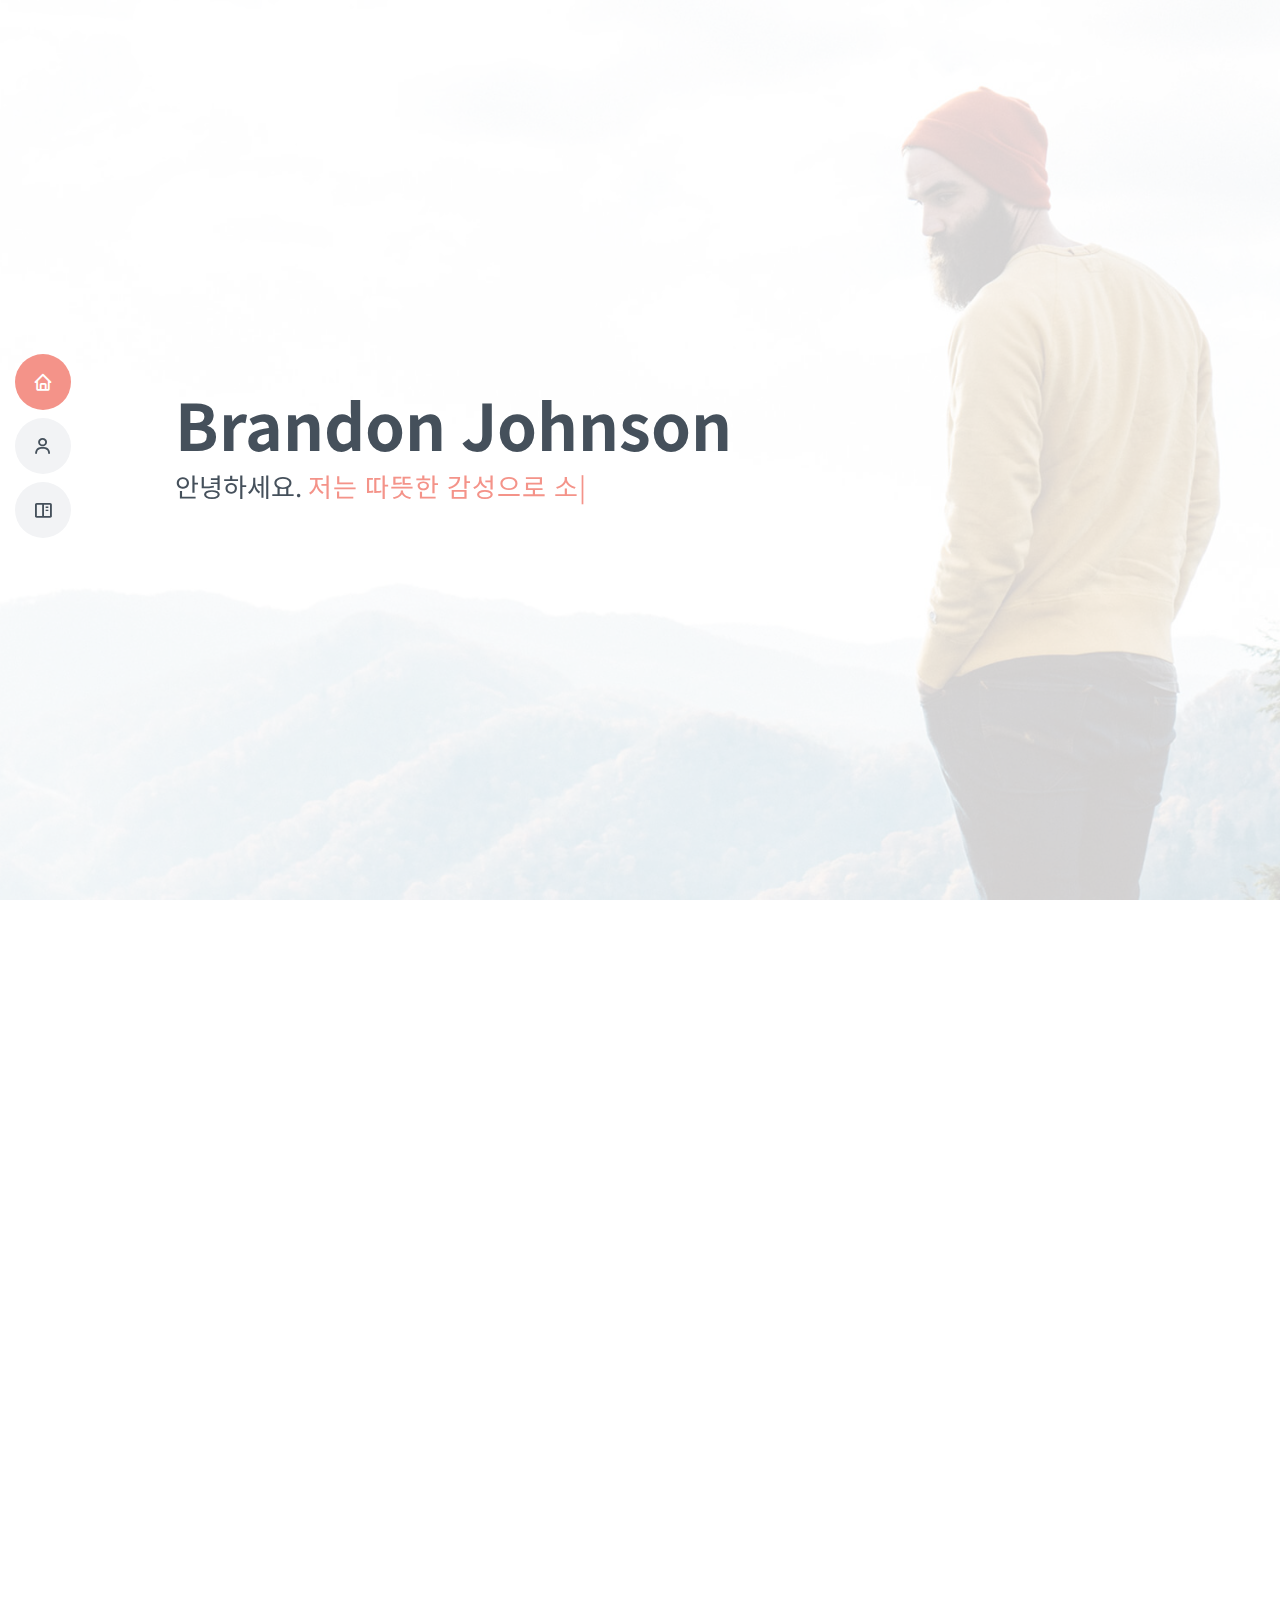
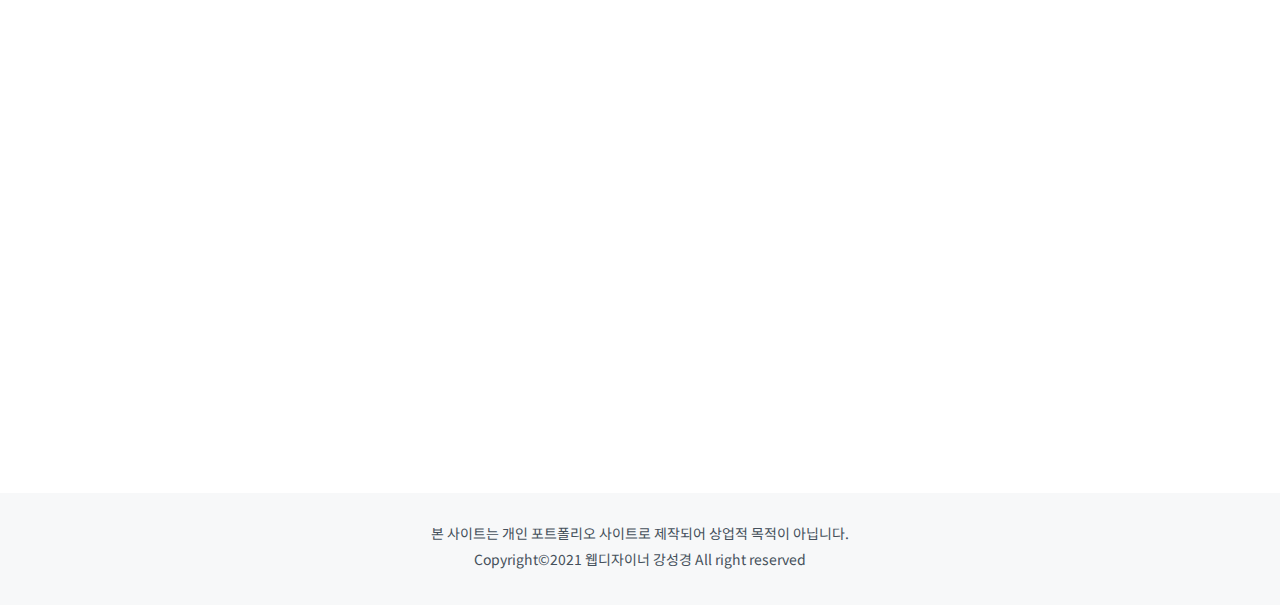
==== index.html @ a30b98e2 "Update index.html" ====
<!DOCTYPE html>
<html lang="en">

<head>
  <meta charset="utf-8">
  <meta content="width=device-width, initial-scale=1.0" name="viewport">

  <title강성경 포트폴리오</title>
  <meta content="" name="description">
  <meta content="" name="keywords">

  <!-- Favicons -->
  <link href="assets/img/favicon.png" rel="icon">
  <link href="assets/img/apple-touch-icon.png" rel="apple-touch-icon">

  <!-- Google Fonts -->

  <!-- <link href="https://fonts.googleapis.com/css?family=Open+Sans:300,300i,400,400i,600,600i,700,700i|Raleway:300,300i,400,400i,500,500i,600,600i,700,700i|Poppins:300,300i,400,400i,500,500i,600,600i,700,700i" rel="stylesheet">-->

  <!-- Vendor CSS Files -->
  <link href="assets/vendor/bootstrap/css/bootstrap.min.css" rel="stylesheet">
  <link href="assets/vendor/icofont/icofont.min.css" rel="stylesheet">
  <link href="assets/vendor/boxicons/css/boxicons.min.css" rel="stylesheet">
  <link href="assets/vendor/venobox/venobox.css" rel="stylesheet">
  <link href="assets/vendor/owl.carousel/assets/owl.carousel.min.css" rel="stylesheet">
  <link href="assets/vendor/aos/aos.css" rel="stylesheet">

  <!-- Template Main CSS File -->
  <link href="assets/css/style.css" rel="stylesheet">

  <!-- =======================================================
  * Template Name: MyResume - v2.2.1
  * Template URL: https://bootstrapmade.com/free-html-bootstrap-template-my-resume/
  * Author: BootstrapMade.com
  * License: https://bootstrapmade.com/license/
  ======================================================== -->
</head>

<body>

  <!-- ======= Mobile nav toggle button ======= -->
  <button type="button" class="mobile-nav-toggle d-xl-none"><i class="icofont-navigation-menu"></i></button>

  <!-- ======= Header ======= -->
  <header id="header" class="d-flex flex-column justify-content-center">

    <nav class="nav-menu">
      <ul>
        <li class="active"><a href="#hero"><i class="bx bx-home"></i> <span>Home</span></a></li>
        <li><a href="#about"><i class="bx bx-user"></i> <span>About me</span></a></li>
      <!--  <li><a href="#resume"><i class="bx bx-file-blank"></i> <span>Resume</span></a></li> -->
        <li><a href="#portfolio"><i class="bx bx-book-content"></i> <span>Portfolio</span></a></li>
     <!--   <li><a href="#services"><i class="bx bx-server"></i> <span>Services</span></a></li> 
        <li><a href="#contact"><i class="bx bx-envelope"></i> <span>Contact</span></a></li> -->
      </ul>
    </nav><!-- .nav-menu -->

  </header><!-- End Header -->

  <!-- ======= Hero Section ======= -->
  <section id="hero" class="d-flex flex-column justify-content-center">
    <div class="container" data-aos="zoom-in" data-aos-delay="100">
      <h1>Brandon Johnson</h1>
      <p>안녕하세요. <span class="typed" data-typed-items="저는 따뜻한 감성으로 소통하는, 웹디자이너 강성경입니다."></span></p>
     <!-- <div class="social-links">
        <a href="#" class="twitter"><i class="bx bxl-twitter"></i></a>
        <a href="#" class="facebook"><i class="bx bxl-facebook"></i></a>
        <a href="#" class="instagram"><i class="bx bxl-instagram"></i></a>
        <a href="#" class="google-plus"><i class="bx bxl-skype"></i></a>
        <a href="#" class="linkedin"><i class="bx bxl-linkedin"></i></a>
      </div> -->
    </div>
  </section><!-- End Hero -->

  <main id="main">

    <!-- ======= About Section ======= -->
    <section id="about" class="about">
      <div class="container" data-aos="fade-up">

        <div class="section-title">
          <h2>About me</h2>
       <!--   <p>Magnam dolores commodi suscipit. Necessitatibus eius consequatur ex aliquid fuga eum quidem. Sit sint consectetur velit. Quisquam quos quisquam cupiditate.
         Et nemo qui impedit suscipit alias ea. Quia fugiat sit in iste officiis commodi quidem hic quas.</p> -->
        </div>

        <div class="row">
          <div class="col-lg-4">
            <img src="assets/img/profile-img.jpg" class="img-fluid" alt="">
          </div>
          <div class="col-lg-8 pt-4 pt-lg-0 content">
          <h3>Kang Seong Gyeong</h3>
          <p class="font-italic"></p>
            <div class="row">
              <div class="col-lg-6">
                <ul>
                  <li><strong></strong></li>
                  <li><i class="icofont-rounded-right"></i> <strong>Birthday:</strong> 1994. 04. 30.</li>
                  <li><i class="icofont-rounded-right"></i> <strong>Email:</strong> tt100201@naver.com</li> 
                  <li><i class="icofont-rounded-right"></i> <strong>Phone:</strong> 010 2378 3387</li>
                  <li><i class="icofont-rounded-right"></i> <strong>City:</strong> 경상남도 김해시</li>
                </ul>
              </div>
              <div class="col-lg-6">
                <ul>
                  <li><strong></strong></li>
                  <li><i class="icofont-rounded-right"></i> <strong>Age:</strong> 28</li>
                  <li><i class="icofont-rounded-right"></i> <strong>education:</strong> 
                                                                                        <br>2013. 03 ~ 2018. 08 경남과학기술대학교 졸업
                                                                                        <br>2021. 02 ~ 2021. 07 부산IT교육센터 <br>반응형 웹퍼블리싱 ＆ 웹디자인 5개월 과정 수료</li>
                 
                 
                </ul>
              </div>
            </div>
            <p>
              디자인 결과물을 나오기 위해서는 소통의 과정이 꼭 필요하다고 생각합니다.<br>업무를 하며 유관부서와 협업하는 것, 실제 사용자들에게 결과물을 전달하는것,<br> 사용자들의 피드백을 받는 것까지 모두 소통의 과정이라고 생각합니다.<br>
              이러한 저만의 소통능력으로 상대방이 이해하거나 공감할 수 있는 좋은 디자인을 만들어내겠습니다.
            </p>
          </div>
        </div>

      </div>
    </section><!-- End About Section -->

    <!-- ======= Facts Section ======= -->
  <!--  <section id="facts" class="facts">
      <div class="container" data-aos="fade-up">

        <div class="section-title">
          <h2>Facts</h2>
          <p>Magnam dolores commodi suscipit. Necessitatibus eius consequatur ex aliquid fuga eum quidem. Sit sint consectetur velit. Quisquam quos quisquam cupiditate. Et nemo qui impedit suscipit alias ea. Quia fugiat sit in iste officiis commodi quidem hic quas.</p>
        </div>

        <div class="row">

          <div class="col-lg-3 col-md-6">
            <div class="count-box">
              <i class="icofont-simple-smile"></i>
              <span data-toggle="counter-up">232</span>
              <p>Happy Clients</p>
            </div>
          </div>

          <div class="col-lg-3 col-md-6 mt-5 mt-md-0">
            <div class="count-box">
              <i class="icofont-document-folder"></i>
              <span data-toggle="counter-up">521</span>
              <p>Projects</p>
            </div>
          </div>

          <div class="col-lg-3 col-md-6 mt-5 mt-lg-0">
            <div class="count-box">
              <i class="icofont-live-support"></i>
              <span data-toggle="counter-up">1,463</span>
              <p>Hours Of Support</p>
            </div>
          </div>

          <div class="col-lg-3 col-md-6 mt-5 mt-lg-0">
            <div class="count-box">
              <i class="icofont-users-alt-5"></i>
              <span data-toggle="counter-up">15</span>
              <p>Hard Workers</p>
            </div>
          </div>

        </div>

      </div>
    </section><!-- End Facts Section -->

    <!-- ======= Skills Section ======= -->
    <section id="skills" class="skills section-bg">
      <div class="container" data-aos="fade-up">

        <div class="section-title">
          <h2>Skills</h2>
         <!-- <p>Magnam dolores commodi suscipit. Necessitatibus eius consequatur ex aliquid fuga eum quidem. Sit sint consectetur velit. Quisquam quos quisquam cupiditate. Et nemo qui impedit suscipit alias ea. Quia fugiat sit in iste officiis commodi quidem hic quas.</p> -->
        </div>

        <div class="row skills-content">

          <div class="col-lg-6">

            <div class="progress">
              <span class="skill">HTML <i class="val">75%</i></span>
              <div class="progress-bar-wrap">
                <div class="progress-bar" role="progressbar" aria-valuenow="75" aria-valuemin="0" aria-valuemax="100"></div>
              </div>
            </div>

            <div class="progress">
              <span class="skill">CSS <i class="val">75%</i></span>
              <div class="progress-bar-wrap">
                <div class="progress-bar" role="progressbar" aria-valuenow="75" aria-valuemin="0" aria-valuemax="100"></div>
              </div>
            </div>

            <div class="progress">
              <span class="skill">JavaScript <i class="val">70%</i></span>
              <div class="progress-bar-wrap">
                <div class="progress-bar" role="progressbar" aria-valuenow="70" aria-valuemin="0" aria-valuemax="100"></div>
              </div>
            </div>

          </div>

          <div class="col-lg-6">

            <div class="progress">
              <span class="skill">Adobe XD <i class="val">70%</i></span>
              <div class="progress-bar-wrap">
                <div class="progress-bar" role="progressbar" aria-valuenow="80" aria-valuemin="0" aria-valuemax="100"></div>
              </div>
            </div>

            <div class="progress">
              <span class="skill">Illustrator <i class="val">90%</i></span>
              <div class="progress-bar-wrap">
                <div class="progress-bar" role="progressbar" aria-valuenow="90" aria-valuemin="0" aria-valuemax="100"></div>
              </div>
            </div>

            <div class="progress">
              <span class="skill">Photoshop <i class="val">90%</i></span>
              <div class="progress-bar-wrap">
                <div class="progress-bar" role="progressbar" aria-valuenow="90" aria-valuemin="0" aria-valuemax="100"></div>
              </div>
            </div>

          </div>

        </div>

      </div>
    </section><!-- End Skills Section -->

    <!-- ======= Resume Section ======= -->
  <!--   <section id="resume" class="resume">
      <div class="container" data-aos="fade-up">

        <div class="section-title">
          <h2>Resume</h2>
          <p>Magnam dolores commodi suscipit. Necessitatibus eius consequatur ex aliquid fuga eum quidem. Sit sint consectetur velit. 
          Quisquam quos quisquam cupiditate. Et nemo qui impedit suscipit alias ea. Quia fugiat sit in iste officiis commodi quidem hic quas.</p> -->
     <!--   </div> 

       <div class="row">
          <div class="col-lg-6">
            <h3 class="resume-title">Sumary</h3> -->
       <!--     <div class="resume-item pb-0">
              <h4>Brandon Johnson</h4>
              <p><em>Innovative and deadline-driven Graphic Designer with 3+ years of experience designing and developing user-centered digital/print marketing material from initial concept to final, 
                polished deliverable.</em></p>
              <ul>
                <li>Portland par 127,Orlando, FL</li>
                <li>(123) 456-7891</li>
                <li>alice.barkley@example.com</li>
              </ul>
            </div>

         <h3 class="resume-title">Education</h3> -->
         <!--   <div class="resume-item">
              <h4>Master of Fine Arts &amp; Graphic Design</h4>
              <h5>2015 - 2016</h5>
              <p><em>Rochester Institute of Technology, Rochester, NY</em></p>
              <p>Qui deserunt veniam. Et sed aliquam labore tempore sed quisquam iusto autem sit. Ea vero voluptatum qui ut dignissimos deleniti nerada porti sand markend</p>
            </div>
            <div class="resume-item">
              <h4>Bachelor of Fine Arts &amp; Graphic Design</h4>
              <h5>2010 - 2014</h5>
              <p><em>Rochester Institute of Technology, Rochester, NY</em></p>
              <p>Quia nobis sequi est occaecati aut. Repudiandae et iusto quae reiciendis et quis Eius vel ratione eius unde vitae rerum voluptates asperiores voluptatem Earum molestiae consequatur neque etlon sader mart dila</p>
            </div>
          </div>
          <div class="col-lg-6"> 
          <h3 class="resume-title">Professional Experience</h3> -->
         <!--   <div class="resume-item">
              <h4>Senior graphic design specialist</h4>
              <h5>2019 - Present</h5>
              <p><em>Experion, New York, NY </em></p>
              <ul>
                <li>Lead in the design, development, and implementation of the graphic, layout, and production communication materials</li>
                <li>Delegate tasks to the 7 members of the design team and provide counsel on all aspects of the project. </li>
                <li>Supervise the assessment of all graphic materials in order to ensure quality and accuracy of the design</li>
                <li>Oversee the efficient use of production project budgets ranging from $2,000 - $25,000</li>
              </ul>
            </div>
            <div class="resume-item">
              <h4>Graphic design specialist</h4>
              <h5>2017 - 2018</h5>
              <p><em>Stepping Stone Advertising, New York, NY</em></p>
              <ul>
                <li>Developed numerous marketing programs (logos, brochures,infographics, presentations, and advertisements).</li>
                <li>Managed up to 5 projects or tasks at a given time while under pressure</li>
                <li>Recommended and consulted with clients on the most appropriate graphic design</li>
                <li>Created 4+ design presentations and proposals a month for clients and account managers</li>
              </ul>
            </div>
          </div>
        </div>

      </div>
    </section> End Resume Section --> 

    <!-- ======= Portfolio Section ======= -->
    <section id="portfolio" class="portfolio section-bg">
      <div class="container" data-aos="fade-up">

        <div class="section-title">
          <h2>Portfolio</h2>
         <!-- <p>Magnam dolores commodi suscipit. Necessitatibus eius consequatur ex aliquid fuga eum quidem. Sit sint consectetur velit. Quisquam quos quisquam cupiditate. Et nemo qui impedit suscipit alias ea. Quia fugiat sit in iste officiis commodi quidem hic quas.</p>-->
        </div>

        <div class="row">
          <div class="col-lg-12 d-flex justify-content-center" data-aos="fade-up" data-aos-delay="100">
            <ul id="portfolio-flters">
              <li data-filter="*" class="filter-active">All</li>
              <li data-filter=".filter-app">Web</li>
              <li data-filter=".filter-card">Branding</li>
              <li data-filter=".filter-web">Graphic</li>
            </ul>
          </div>
        </div>

        <div class="row portfolio-container" data-aos="fade-up" data-aos-delay="200">

          <div class="col-lg-4 col-md-6 portfolio-item filter-app">
            <div class="portfolio-wrap">
              <img src="assets/img/portfolio/iloom.jpg" class="img-fluid" alt="">
              <div class="portfolio-info">
                <h4>일룸</h4>
                <p>WEB DESIGN</p>
                <div class="portfolio-links">
                  <a href="assets/img/portfolio/iloom_page.jpg" data-gall="portfolioGallery" class="venobox" title="일룸"><i class="bx bx-plus"></i></a>
              <!--<a href="portfolio-details.html" data-gall="portfolioDetailsGallery" data-vbtype="iframe" class="venobox" title="Portfolio Details"><i class="bx bx-link"></i></a> -->
                  <a href="iloom/index.html"><i class="bx bx-link"></i></a>
                </div>
              </div>
            </div>
          </div>

          <div class="col-lg-4 col-md-6 portfolio-item filter-app">
            <div class="portfolio-wrap">
              <img src="assets/img/portfolio/nice_pay_real.jpg" class="img-fluid" alt="">
              <div class="portfolio-info">
                <h4>나이스페이</h4>
                <p>UI / UX DESIGNc</p>
                <div class="portfolio-links">
                  <a href="assets/img/portfolio/nice_page.jpg" data-gall="portfolioGallery" class="venobox" title="나이스페이"><i class="bx bx-plus"></i></a>
                <!--<a href="portfolio-details.html" data-gall="portfolioDetailsGallery" data-vbtype="iframe" class="venobox" title="Portfolio Details"><i class="bx bx-link"></i></a> -->
                 <a href="nicepay/index.html"><i class="bx bx-link"></i></a>
                </div>
              </div>
            </div>
          </div>

          <div class="col-lg-4 col-md-6 portfolio-item filter-app">
            <div class="portfolio-wrap">
              <img src="assets/img/portfolio/nice_pay.jpg" class="img-fluid" alt="">
              <div class="portfolio-info">
                <h4>쏘라이플라워</h4>
                <p>CAFE 24</p>
                <div class="portfolio-links">
                  <a href="assets/img/portfolio/cafe24.jpg" data-gall="portfolioGallery" class="venobox" title="쏘라이플라워"><i class="bx bx-plus"></i></a>
               <!--<a href="portfolio-details.html" data-gall="portfolioDetailsGallery" data-vbtype="iframe" class="venobox" title="Portfolio Details"><i class="bx bx-link"></i></a> -->
                  <a href="http://skin-skin10.tt100201.cafe24.com"><i class="bx bx-link"></i></a>
                </div>
              </div>
            </div>
          </div>

          <div class="col-lg-4 col-md-6 portfolio-item filter-card">
            <div class="portfolio-wrap">
              <img src="assets/img/portfolio/logo_img.jpg" class="img-fluid" alt="">
              <div class="portfolio-info">
                <h4>소원한우</h4>
                <p>Branding</p>
                <div class="portfolio-links">
                  <a href="assets/img/portfolio/logo_page.jpg" data-gall="portfolioGallery" class="venobox" title="소원한우"><i class="bx bx-plus"></i></a>
                  <!--<a href="portfolio-details.html" data-gall="portfolioDetailsGallery" data-vbtype="iframe" class="venobox" title="Portfolio Details"><i class="bx bx-link"></i></a> -->
                </div>
              </div>
            </div>
          </div>

          <div class="col-lg-4 col-md-6 portfolio-item filter-web">
            <div class="portfolio-wrap">
              <img src="assets/img/portfolio/card.jpg" class="img-fluid" alt="">
              <div class="portfolio-info">
                <h4>카드뉴스</h4>
                <p>Graphic</p>
                <div class="portfolio-links">
                  <a href="assets/img/portfolio/card_page.jpg" data-gall="portfolioGallery" class="venobox" title="카드뉴스"><i class="bx bx-plus"></i></a>
              <!--    <a href="portfolio-details.html" data-gall="portfolioDetailsGallery" data-vbtype="iframe" class="venobox" title="Portfolio Details"><i class="bx bx-link"></i></a> -->
                </div>
              </div>
            </div>
          </div>

          <div class="col-lg-4 col-md-6 portfolio-item filter-web">
            <div class="portfolio-wrap">
              <img src="assets/img/portfolio/popup.jpg" class="img-fluid" alt="">
              <div class="portfolio-info">
                <h4>키 ＆ 성장 다이어트 프로젝트</h4>
                <p>Graphic</p>
                <div class="portfolio-links">
                  <a href="assets/img/portfolio/popup_page.jpg" data-gall="portfolioGallery" class="venobox" title="팝업광고 디자인"><i class="bx bx-plus"></i></a>
              <!-- <a href="portfolio-details.html" data-gall="portfolioDetailsGallery" data-vbtype="iframe" class="venobox" title="Portfolio Details"><i class="bx bx-link"></i></a> -->
                </div>
              </div>
            </div>
          </div>

          <div class="col-lg-4 col-md-6 portfolio-item filter-web">
            <div class="portfolio-wrap">
              <img src="assets/img/portfolio/popup_sho.jpg" class="img-fluid" alt="">
              <div class="portfolio-info">
                <h4>선물 다 가정 이벤트</h4>
                <p>Graphic</p>
                <div class="portfolio-links">
                  <a href="assets/img/portfolio/popup_sho_n.jpg" data-gall="portfolioGallery" class="venobox" title="팝업광고 디자인"><i class="bx bx-plus"></i></a>
            <!-- <a href="portfolio-details.html" data-gall="portfolioDetailsGallery" data-vbtype="iframe" class="venobox" title="Portfolio Details"><i class="bx bx-link"></i></a> -->
                </div>
              </div>
            </div>
          </div>

          <div class="col-lg-4 col-md-6 portfolio-item filter-web">
            <div class="portfolio-wrap">
              <img src="assets/img/portfolio/popup_fes.jpg" class="img-fluid" alt="">
              <div class="portfolio-info">
                <h4>가야문화축제</h4>
                <p>Graphic</p>
                <div class="portfolio-links">
                  <a href="assets/img/portfolio/popup_fes_n.jpg" data-gall="portfolioGallery" class="venobox" title="광고 배너"><i class="bx bx-plus"></i></a>
                <!--  <a href="portfolio-details.html" data-gall="portfolioDetailsGallery" data-vbtype="iframe" class="venobox" title="Portfolio Details"><i class="bx bx-link"></i></a> -->
                </div>
              </div>
            </div>
          </div>

          <div class="col-lg-4 col-md-6 portfolio-item filter-web">
            <div class="portfolio-wrap">
              <img src="assets/img/portfolio/popup_free.jpg" class="img-fluid" alt="">
              <div class="portfolio-info">
                <h4>립스틱 무료배송</h4>
                <p>Graphic</p>
                <div class="portfolio-links">
                  <a href="assets/img/portfolio/popup_free_n.jpg" data-gall="portfolioGallery" class="venobox" title="광고 배너"><i class="bx bx-plus"></i></a>
                 <!-- <a href="portfolio-details.html" data-gall="portfolioDetailsGallery" data-vbtype="iframe" class="venobox" title="Portfolio Details"><i class="bx bx-link"></i></a> -->
                </div>
              </div>
            </div>
          </div>
          <div class="col-lg-4 col-md-6 portfolio-item filter-web">
            <div class="portfolio-wrap">
              <img src="assets/img/portfolio/banner.jpg" class="img-fluid" alt="">
              <div class="portfolio-info">
                <h4>쏘네츄럴 비건토너</h4>
                <p>Graphic</p>
                <div class="portfolio-links">
                  <a href="assets/img/portfolio/banner_n.jpg" data-gall="portfolioGallery" class="venobox" title="메인 슬라이드 배너"><i class="bx bx-plus"></i></a>
                 <!-- <a href="portfolio-details.html" data-gall="portfolioDetailsGallery" data-vbtype="iframe" class="venobox" title="Portfolio Details"><i class="bx bx-link"></i></a> -->
                </div>
              </div>
            </div>
          </div>
          <div class="col-lg-4 col-md-6 portfolio-item filter-web">
            <div class="portfolio-wrap">
              <img src="assets/img/portfolio/banner_pin.jpg" class="img-fluid" alt="">
              <div class="portfolio-info">
                <h4>쏘네츄럴 수분패드</h4>
                <p>Graphic</p>
                <div class="portfolio-links">
                  <a href="assets/img/portfolio/banner_pin_n.jpg" data-gall="portfolioGallery" class="venobox" title="메인 슬라이드 배너"><i class="bx bx-plus"></i></a>
                 <!-- <a href="portfolio-details.html" data-gall="portfolioDetailsGallery" data-vbtype="iframe" class="venobox" title="Portfolio Details"><i class="bx bx-link"></i></a> -->
                </div>
              </div>
            </div>
          </div>
          <div class="col-lg-4 col-md-6 portfolio-item filter-web">
            <div class="portfolio-wrap">
              <img src="assets/img/portfolio/landing.jpg" class="img-fluid" alt="">
              <div class="portfolio-info">
                <h4>건강음료 신규 이벤트</h4>
                <p>Graphic</p>
                <div class="portfolio-links">
                  <a href="assets/img/portfolio/landing_n.jpg" data-gall="portfolioGallery" class="venobox" title="랜딩 페이지"><i class="bx bx-plus"></i></a>
                 <!-- <a href="portfolio-details.html" data-gall="portfolioDetailsGallery" data-vbtype="iframe" class="venobox" title="Portfolio Details"><i class="bx bx-link"></i></a> -->
                </div>
              </div>
            </div>
          </div>
        </div>
        </div>
        
        

      </div>
    </section><!-- End Portfolio Section -->

    <!-- ======= Services Section ======= -->
  <!--  <section id="services" class="services">
      <div class="container" data-aos="fade-up">

        <div class="section-title">
          <h2>Services</h2>
          <p>Magnam dolores commodi suscipit. Necessitatibus eius consequatur ex aliquid fuga eum quidem. Sit sint consectetur velit. Quisquam quos quisquam cupiditate. Et nemo qui impedit suscipit alias ea. Quia fugiat sit in iste officiis commodi quidem hic quas.</p>
        </div>

        <div class="row">

          <div class="col-lg-4 col-md-6 d-flex align-items-stretch" data-aos="zoom-in" data-aos-delay="100">
            <div class="icon-box iconbox-blue">
              <div class="icon">
                <svg width="100" height="100" viewBox="0 0 600 600" xmlns="http://www.w3.org/2000/svg">
                  <path stroke="none" stroke-width="0" fill="#f5f5f5" d="M300,521.0016835830174C376.1290562159157,517.8887921683347,466.0731472004068,529.7835943286574,510.70327084640275,468.03025145048787C554.3714126377745,407.6079735673963,508.03601936045806,328.9844924480964,491.2728898941984,256.3432110539036C474.5976632858925,184.082847569629,479.9380746630129,96.60480741107993,416.23090153303,58.64404602377083C348.86323505073057,18.502131276798302,261.93793281208167,40.57373210992963,193.5410806939664,78.93577620505333C130.42746243093433,114.334589627462,98.30271207620316,179.96522072025542,76.75703585869454,249.04625023123273C51.97151888228291,328.5150500222984,13.704378332031375,421.85034740162234,66.52175969318436,486.19268352777647C119.04800174914682,550.1803526380478,217.28368757567262,524.383925680826,300,521.0016835830174"></path>
                </svg>
                <i class="bx bxl-dribbble"></i>
              </div>
              <h4><a href="">Lorem Ipsum</a></h4>
              <p>Voluptatum deleniti atque corrupti quos dolores et quas molestias excepturi</p>
            </div>
          </div>

          <div class="col-lg-4 col-md-6 d-flex align-items-stretch mt-4 mt-md-0" data-aos="zoom-in" data-aos-delay="200">
            <div class="icon-box iconbox-orange ">
              <div class="icon">
                <svg width="100" height="100" viewBox="0 0 600 600" xmlns="http://www.w3.org/2000/svg">
                  <path stroke="none" stroke-width="0" fill="#f5f5f5" d="M300,582.0697525312426C382.5290701553225,586.8405444964366,449.9789794690241,525.3245884688669,502.5850820975895,461.55621195738473C556.606425686781,396.0723002908107,615.8543463187945,314.28637112970534,586.6730223649479,234.56875336149918C558.9533121215079,158.8439757836574,454.9685369536778,164.00468322053177,381.49747125262974,130.76875717737553C312.15926192815925,99.40240125094834,248.97055460311594,18.661163978235184,179.8680185752513,50.54337015887873C110.5421016452524,82.52863877960104,119.82277516462835,180.83849132639028,109.12597500060166,256.43424936330496C100.08760227029461,320.3096726198365,92.17705696193138,384.0621239912766,124.79988738764834,439.7174275375508C164.83382741302287,508.01625554203684,220.96474134820875,577.5009287672846,300,582.0697525312426"></path>
                </svg>
                <i class="bx bx-file"></i>
              </div>
              <h4><a href="">Sed Perspiciatis</a></h4>
              <p>Duis aute irure dolor in reprehenderit in voluptate velit esse cillum dolore</p>
            </div>
          </div>

          <div class="col-lg-4 col-md-6 d-flex align-items-stretch mt-4 mt-lg-0" data-aos="zoom-in" data-aos-delay="300">
            <div class="icon-box iconbox-pink">
              <div class="icon">
                <svg width="100" height="100" viewBox="0 0 600 600" xmlns="http://www.w3.org/2000/svg">
                  <path stroke="none" stroke-width="0" fill="#f5f5f5" d="M300,541.5067337569781C382.14930387511276,545.0595476570109,479.8736841581634,548.3450877840088,526.4010558755058,480.5488172755941C571.5218469581645,414.80211281144784,517.5187510058486,332.0715597781072,496.52539010469104,255.14436215662573C477.37192572678356,184.95920475031193,473.57363656557914,105.61284051026155,413.0603344069578,65.22779650032875C343.27470386102294,18.654635553484475,251.2091493199835,5.337323636656869,175.0934190732945,40.62881213300186C97.87086631185822,76.43348514350839,51.98124368387456,156.15599469081315,36.44837278890362,239.84606092416172C21.716077023791087,319.22268207091537,43.775223500013084,401.1760424656574,96.891909868211,461.97329694683043C147.22146801428983,519.5804099606455,223.5754009179313,538.201503339737,300,541.5067337569781"></path>
                </svg>
                <i class="bx bx-tachometer"></i>
              </div>
              <h4><a href="">Magni Dolores</a></h4>
              <p>Excepteur sint occaecat cupidatat non proident, sunt in culpa qui officia</p>
            </div>
          </div>

          <div class="col-lg-4 col-md-6 d-flex align-items-stretch mt-4" data-aos="zoom-in" data-aos-delay="100">
            <div class="icon-box iconbox-yellow">
              <div class="icon">
                <svg width="100" height="100" viewBox="0 0 600 600" xmlns="http://www.w3.org/2000/svg">
                  <path stroke="none" stroke-width="0" fill="#f5f5f5" d="M300,503.46388370962813C374.79870501325706,506.71871716319447,464.8034551963731,527.1746412648533,510.4981551193396,467.86667711651364C555.9287308511215,408.9015244558933,512.6030010748507,327.5744911775523,490.211057578863,256.5855673507754C471.097692560561,195.9906835881958,447.69079081568157,138.11976852964426,395.19560036434837,102.3242989838813C329.3053358748298,57.3949838291264,248.02791733380457,8.279543830951368,175.87071277845988,42.242879143198664C103.41431057327972,76.34704239035025,93.79494320519305,170.9812938413882,81.28167332365135,250.07896920659033C70.17666984294237,320.27484674793965,64.84698225790005,396.69656628748305,111.28512138212992,450.4950937839243C156.20124167950087,502.5303643271138,231.32542653798444,500.4755392045468,300,503.46388370962813"></path>
                </svg>
                <i class="bx bx-layer"></i>
              </div>
              <h4><a href="">Nemo Enim</a></h4>
              <p>At vero eos et accusamus et iusto odio dignissimos ducimus qui blanditiis</p>
            </div>
          </div>

          <div class="col-lg-4 col-md-6 d-flex align-items-stretch mt-4" data-aos="zoom-in" data-aos-delay="200">
            <div class="icon-box iconbox-red">
              <div class="icon">
                <svg width="100" height="100" viewBox="0 0 600 600" xmlns="http://www.w3.org/2000/svg">
                  <path stroke="none" stroke-width="0" fill="#f5f5f5" d="M300,532.3542879108572C369.38199826031484,532.3153073249985,429.10787420159085,491.63046689027357,474.5244479745417,439.17860296908856C522.8885846962883,383.3225815378663,569.1668002868075,314.3205725914397,550.7432151929288,242.7694973846089C532.6665558377875,172.5657663291529,456.2379748765914,142.6223662098291,390.3689995646985,112.34683881706744C326.66090330228417,83.06452184765237,258.84405631176094,53.51806209861945,193.32584062364296,78.48882559362697C121.61183558270385,105.82097193414197,62.805066853699245,167.19869350419734,48.57481801355237,242.6138429142374C34.843463184063346,315.3850353017275,76.69343916112496,383.4422959591041,125.22947124332185,439.3748458443577C170.7312796277747,491.8107796887764,230.57421082200815,532.3932930995766,300,532.3542879108572"></path>
                </svg>
                <i class="bx bx-slideshow"></i>
              </div>
              <h4><a href="">Dele Cardo</a></h4>
              <p>Quis consequatur saepe eligendi voluptatem consequatur dolor consequuntur</p>
            </div>
          </div>

          <div class="col-lg-4 col-md-6 d-flex align-items-stretch mt-4" data-aos="zoom-in" data-aos-delay="300">
            <div class="icon-box iconbox-teal">
              <div class="icon">
                <svg width="100" height="100" viewBox="0 0 600 600" xmlns="http://www.w3.org/2000/svg">
                  <path stroke="none" stroke-width="0" fill="#f5f5f5" d="M300,566.797414625762C385.7384707136149,576.1784315230908,478.7894351017131,552.8928747891023,531.9192734346935,484.94944893311C584.6109503024035,417.5663521118492,582.489472248146,322.67544863468447,553.9536738515405,242.03673114598146C529.1557734026468,171.96086150256528,465.24506316201064,127.66468636344209,395.9583748389544,100.7403814666027C334.2173773831606,76.7482773500951,269.4350130405921,84.62216499799875,207.1952322260088,107.2889140133804C132.92018162631612,134.33871894543012,41.79353780512637,160.00259165414826,22.644507872594943,236.69541883565114C3.319112789854554,314.0945973066697,72.72355303640163,379.243833228382,124.04198916343866,440.3218312028393C172.9286146004772,498.5055451809895,224.45579914871206,558.5317968840102,300,566.797414625762"></path>
                </svg>
                <i class="bx bx-arch"></i>
              </div>
              <h4><a href="">Divera Don</a></h4>
              <p>Modi nostrum vel laborum. Porro fugit error sit minus sapiente sit aspernatur</p>
            </div>
          </div>

        </div>

      </div>
    </section><!-- End Services Section -->

    <!-- ======= Testimonials Section ======= -->
 <!--   <section id="testimonials" class="testimonials section-bg">
      <div class="container" data-aos="fade-up">

        <div class="section-title">
          <h2>Testimonials</h2>
        </div>

        <div class="owl-carousel testimonials-carousel" data-aos="zoom-in" data-aos-delay="100">

          <div class="testimonial-item">
            <img src="assets/img/testimonials/testimonials-1.jpg" class="testimonial-img" alt="">
            <h3>Saul Goodman</h3>
            <h4>Ceo &amp; Founder</h4>
            <p>
              <i class="bx bxs-quote-alt-left quote-icon-left"></i>
              Proin iaculis purus consequat sem cure digni ssim donec porttitora entum suscipit rhoncus. Accusantium quam, ultricies eget id, aliquam eget nibh et. Maecen aliquam, risus at semper.
              <i class="bx bxs-quote-alt-right quote-icon-right"></i>
            </p>
          </div>

          <div class="testimonial-item">
            <img src="assets/img/testimonials/testimonials-2.jpg" class="testimonial-img" alt="">
            <h3>Sara Wilsson</h3>
            <h4>Designer</h4>
            <p>
              <i class="bx bxs-quote-alt-left quote-icon-left"></i>
              Export tempor illum tamen malis malis eram quae irure esse labore quem cillum quid cillum eram malis quorum velit fore eram velit sunt aliqua noster fugiat irure amet legam anim culpa.
              <i class="bx bxs-quote-alt-right quote-icon-right"></i>
            </p>
          </div>

          <div class="testimonial-item">
            <img src="assets/img/testimonials/testimonials-3.jpg" class="testimonial-img" alt="">
            <h3>Jena Karlis</h3>
            <h4>Store Owner</h4>
            <p>
              <i class="bx bxs-quote-alt-left quote-icon-left"></i>
              Enim nisi quem export duis labore cillum quae magna enim sint quorum nulla quem veniam duis minim tempor labore quem eram duis noster aute amet eram fore quis sint minim.
              <i class="bx bxs-quote-alt-right quote-icon-right"></i>
            </p>
          </div>

          <div class="testimonial-item">
            <img src="assets/img/testimonials/testimonials-4.jpg" class="testimonial-img" alt="">
            <h3>Matt Brandon</h3>
            <h4>Freelancer</h4>
            <p>
              <i class="bx bxs-quote-alt-left quote-icon-left"></i>
              Fugiat enim eram quae cillum dolore dolor amet nulla culpa multos export minim fugiat minim velit minim dolor enim duis veniam ipsum anim magna sunt elit fore quem dolore labore illum veniam.
              <i class="bx bxs-quote-alt-right quote-icon-right"></i>
            </p>
          </div>

          <div class="testimonial-item">
            <img src="assets/img/testimonials/testimonials-5.jpg" class="testimonial-img" alt="">
            <h3>John Larson</h3>
            <h4>Entrepreneur</h4>
            <p>
              <i class="bx bxs-quote-alt-left quote-icon-left"></i>
              Quis quorum aliqua sint quem legam fore sunt eram irure aliqua veniam tempor noster veniam enim culpa labore duis sunt culpa nulla illum cillum fugiat legam esse veniam culpa fore nisi cillum quid.
              <i class="bx bxs-quote-alt-right quote-icon-right"></i>
            </p>
          </div>

        </div>

      </div>
    </section><!-- End Testimonials Section -->

    <!-- ======= Contact Section ======= --> <!--
    <section id="contact" class="contact">
      <div class="container" data-aos="fade-up">

        <div class="section-title">
          <h2>Contact</h2>
        </div>

        <div class="row mt-1">

          <div class="col-lg-4">
            <div class="info">
              <div class="address">
                <i class="icofont-google-map"></i>
                <h4>Location:</h4>
                <p>경상남도 김해시</p>
              </div>

              <div class="email">
                <i class="icofont-envelope"></i>
                <h4>Email:</h4>
                <p>tt100201@naver.com</p>
              </div>

              <div class="phone">
                <i class="icofont-phone"></i>
                <h4>Call:</h4>
                <p>010 2378 3387</p>
              </div>

            </div>

          </div>

        <div class="col-lg-8 mt-5 mt-lg-0">

            <form action="forms/contact.php" method="post" role="form" class="php-email-form">
              <div class="form-row">
                <div class="col-md-6 form-group">
                  <input type="text" name="name" class="form-control" id="name" placeholder="Your Name" data-rule="minlen:4" data-msg="Please enter at least 4 chars" />
                  <div class="validate"></div>
                </div>
                <div class="col-md-6 form-group">
                  <input type="email" class="form-control" name="email" id="email" placeholder="Your Email" data-rule="email" data-msg="Please enter a valid email" />
                  <div class="validate"></div>
                </div>
              </div>
              <div class="form-group">
                <input type="text" class="form-control" name="subject" id="subject" placeholder="Subject" data-rule="minlen:4" data-msg="Please enter at least 8 chars of subject" />
                <div class="validate"></div>
              </div>
              <div class="form-group">
                <textarea class="form-control" name="message" rows="5" data-rule="required" data-msg="Please write something for us" placeholder="Message"></textarea>
                <div class="validate"></div>
              </div>
              <div class="mb-3">
                <div class="loading">Loading</div>
                <div class="error-message"></div>
                <div class="sent-message">Your message has been sent. Thank you!</div>
              </div>
              <div class="text-center"><button type="submit">Send Message</button></div>
            </form>

          </div> -->

     <!--   </div>

      </div>
    </section> End Contact Section -->

  </main><!-- End #main -->

  <!-- ======= Footer ======= -->
  <footer id="footer">
    <div class="container">
  <!--    <h3>Brandon Johnson</h3> -->
      <p>본 사이트는 개인 포트폴리오 사이트로 제작되어 상업적 목적이 아닙니다.</p>
     <!-- <div class="social-links">
        <a href="#" class="twitter"><i class="bx bxl-twitter"></i></a>
        <a href="#" class="facebook"><i class="bx bxl-facebook"></i></a>
        <a href="#" class="instagram"><i class="bx bxl-instagram"></i></a>
        <a href="#" class="google-plus"><i class="bx bxl-skype"></i></a>
        <a href="#" class="linkedin"><i class="bx bxl-linkedin"></i></a>
      </div> -->
      <div class="copyright">
        Copyright©2021 웹디자이너 강성경 All right reserved
      </div>
     <!-- <div class="credits">
         All the links in the footer should remain intact. -->
        <!-- You can delete the links only if you purchased the pro version. -->
        <!-- Licensing information: [license-url] -->
        <!-- Purchase the pro version with working PHP/AJAX contact form: https://bootstrapmade.com/free-html-bootstrap-template-my-resume/ -->
     <!--   Designed by <a href="https://bootstrapmade.com/">BootstrapMade</a> -->
      </div>
    </div>
  </footer><!-- End Footer -->

  <a href="#" class="back-to-top"><i class="bx bx-up-arrow-alt"></i></a>
  <div id="preloader"></div>

  <!-- Vendor JS Files -->
  <script src="assets/vendor/jquery/jquery.min.js"></script>
  <script src="assets/vendor/bootstrap/js/bootstrap.bundle.min.js"></script>
  <script src="assets/vendor/jquery.easing/jquery.easing.min.js"></script>
  <script src="assets/vendor/php-email-form/validate.js"></script>
  <script src="assets/vendor/waypoints/jquery.waypoints.min.js"></script>
  <script src="assets/vendor/counterup/counterup.min.js"></script>
  <script src="assets/vendor/isotope-layout/isotope.pkgd.min.js"></script>
  <script src="assets/vendor/venobox/venobox.min.js"></script>
  <script src="assets/vendor/owl.carousel/owl.carousel.min.js"></script>
  <script src="assets/vendor/typed.js/typed.min.js"></script>
  <script src="assets/vendor/aos/aos.js"></script>

  <!-- Template Main JS File -->
  <script src="assets/js/main.js"></script>

</body>

</html>
---- assets/vendor/venobox/venobox.css ----
/* ------ venobox.css --------*/
.vbox-overlay *, .vbox-overlay *:before, .vbox-overlay *:after{
    -webkit-backface-visibility: hidden;
    -webkit-box-sizing:border-box;
    -moz-box-sizing:border-box;
    box-sizing:border-box;
}
.vbox-overlay * { 
    -webkit-backface-visibility: visible;
    backface-visibility: visible;
}
.vbox-overlay{
    display: -webkit-flex;
    display: flex;
    -webkit-flex-direction: column;
    flex-direction: column;
    -webkit-justify-content: center;
    justify-content: center;
    -webkit-align-items: center;
    align-items: center;
    position: fixed;
    left: 0;
    top: 0;
    bottom: 0;
    right: 0;
    z-index: 999999;
}

/* ----- navigation ----- */
.vbox-title{
    width: 100%;
    height: 40px;
    float: left;
    text-align: center;
    line-height: 28px;
    font-size: 12px;
    padding: 6px 50px;
    overflow: hidden;
    position: fixed;
    display: none;
    left: 0;
    z-index: 89;
}
.vbox-close{
    cursor: pointer;
    position: fixed;
    top: -1px;
    right: 0;
    width: 50px;
    height: 40px;
    padding: 6px;
    display: block;
    background-position:10px center;
    overflow: hidden;
    font-size: 24px;
    line-height: 1;
    text-align: center;
    z-index: 99;
}
.vbox-left{
    cursor: pointer;
    position: fixed;
    left: 0;
    height: 40px;
    overflow: hidden;
    line-height: 28px;
    font-size: 12px;
    z-index: 99;
    display: flex;
    align-items:center;
}
.vbox-num{
    display: inline-block;
    margin: 6px 0 6px 15px;
}
/* ----- Social share ----- */
.vbox-share{
    line-height: 28px;
    font-size: 12px;
    overflow: hidden;
    position: fixed;
    left: 0;
    z-index: 98;
    display: flex;
    align-items:center;
    justify-content: center;
    width: 100%;
    text-align: center;
}
.vbox-share svg{
    max-height: 28px;
    width: 28px;
    z-index: 10;
    margin-left: 12px;
    margin-top: 6px;
    margin-bottom: 6px;
    vertical-align: middle;
}


/* ----- navigation ARROWS ----- */
.vbox-next, .vbox-prev{
    position: fixed;
    top: 50%;
    margin-top: -15px;
    overflow: hidden;
    cursor: pointer;
    display: block;
    width: 45px;
    height: 45px;
    z-index: 99;
}
.vbox-next span, .vbox-prev span{
    position: relative;
    width: 20px;
    height: 20px;
    border: 2px solid transparent;
    border-top-color: #B6B6B6;
    border-right-color: #B6B6B6;
    text-indent: -100px;
    position: absolute;
    top: 8px;
    display: block;
}
.vbox-prev{
    left: 15px;
}
.vbox-next{
    right: 15px;
}
.vbox-prev span{
    left: 10px;
    -ms-transform: rotate(-135deg);
    -webkit-transform: rotate(-135deg);
    transform: rotate(-135deg);
}
.vbox-next span{
    -ms-transform: rotate(45deg);
    -webkit-transform: rotate(45deg);
    transform: rotate(45deg);
    right: 10px;
}
/* ------- inline window ------ */
.vbox-inline{
    width: 420px;
    height: 315px;
    height: 70vh;
    padding: 10px;
    background: #fff;
    margin: 0 auto;
    overflow: auto;
    text-align: left;
}
/* ------- Video & iFrames window ------ */
.venoframe{
    max-width: 100%;
    width: 100%;
    border: none;
    width: 100%;
    height: 260px;
    height: 70vh;
}
.venoframe.vbvid{
    height: 260px;
}
@media (min-width: 768px) {
    .venoframe, .vbox-inline{
        width: 90%;
        height: 360px;
        height: 70vh;
    }
    .venoframe.vbvid{
        width: 640px;
        height: 360px;
    }
}
@media (min-width: 992px) {
    .venoframe, .vbox-inline{
        max-width: 1200px;
        width: 80%;
        height: 540px;
        height: 70vh;
    }
    .venoframe.vbvid{
        width: 960px;
        height: 540px;
    }
}
/* 
Please do NOT edit this part! 
or at least read this note: http://i.imgur.com/7C0ws9e.gif
*/
.vbox-open{
    overflow: hidden;
}
.vbox-container{
    position: absolute;
    left: 0;
    right: 0;
    top: 0;
    bottom: 0;
    overflow-x: hidden;
    overflow-y: scroll;
    overflow-scrolling: touch;
    -webkit-overflow-scrolling: touch;
    z-index: 20;
    max-height: 100%;

}

.vbox-content{
    text-align: center;
    float: left;
    width: 100%;
    position: relative;
    overflow: hidden;
    padding: 20px 4%;
}
.vbox-container img{
    max-width: 100%;
    height: auto;
}
.vbox-figlio{
    box-shadow: 0 0 12px rgba(0,0,0,0.19), 0 6px 6px rgba(0,0,0,0.23);
    max-width: 100%;
    text-align: initial;
}
img.vbox-figlio{
    -webkit-user-select: none;
-khtml-user-select: none;
-moz-user-select: none;
-o-user-select: none;
user-select: none;
}
.vbox-content.swipe-left{
    margin-left: -200px !important;
}
.vbox-content.swipe-right{
    margin-left: 200px !important;
}
.vbox-animated{
    webkit-transition: margin 300ms ease-out;
    transition: margin 300ms ease-out;
}

/* ---------- preloader ----------
 * SPINKIT 
 * http://tobiasahlin.com/spinkit/
-------------------------------- */
.sk-double-bounce,.sk-rotating-plane{width:40px;height:40px;margin:40px auto}.sk-rotating-plane{background-color:#333;-webkit-animation:sk-rotatePlane 1.2s infinite ease-in-out;animation:sk-rotatePlane 1.2s infinite ease-in-out}@-webkit-keyframes sk-rotatePlane{0%{-webkit-transform:perspective(120px) rotateX(0) rotateY(0);transform:perspective(120px) rotateX(0) rotateY(0)}50%{-webkit-transform:perspective(120px) rotateX(-180.1deg) rotateY(0);transform:perspective(120px) rotateX(-180.1deg) rotateY(0)}100%{-webkit-transform:perspective(120px) rotateX(-180deg) rotateY(-179.9deg);transform:perspective(120px) rotateX(-180deg) rotateY(-179.9deg)}}@keyframes sk-rotatePlane{0%{-webkit-transform:perspective(120px) rotateX(0) rotateY(0);transform:perspective(120px) rotateX(0) rotateY(0)}50%{-webkit-transform:perspective(120px) rotateX(-180.1deg) rotateY(0);transform:perspective(120px) rotateX(-180.1deg) rotateY(0)}100%{-webkit-transform:perspective(120px) rotateX(-180deg) rotateY(-179.9deg);transform:perspective(120px) rotateX(-180deg) rotateY(-179.9deg)}}.sk-double-bounce{position:relative}.sk-double-bounce .sk-child{width:100%;height:100%;border-radius:50%;background-color:#333;opacity:.6;position:absolute;top:0;left:0;-webkit-animation:sk-doubleBounce 2s infinite ease-in-out;animation:sk-doubleBounce 2s infinite ease-in-out}.sk-chasing-dots .sk-child,.sk-spinner-pulse,.sk-three-bounce .sk-child{background-color:#333;border-radius:100%}.sk-double-bounce .sk-double-bounce2{-webkit-animation-delay:-1s;animation-delay:-1s}@-webkit-keyframes sk-doubleBounce{0%,100%{-webkit-transform:scale(0);transform:scale(0)}50%{-webkit-transform:scale(1);transform:scale(1)}}@keyframes sk-doubleBounce{0%,100%{-webkit-transform:scale(0);transform:scale(0)}50%{-webkit-transform:scale(1);transform:scale(1)}}.sk-wave{margin:40px auto;width:50px;height:40px;text-align:center;font-size:10px}.sk-wave .sk-rect{background-color:#333;height:100%;width:6px;display:inline-block;-webkit-animation:sk-waveStretchDelay 1.2s infinite ease-in-out;animation:sk-waveStretchDelay 1.2s infinite ease-in-out}.sk-wave .sk-rect1{-webkit-animation-delay:-1.2s;animation-delay:-1.2s}.sk-wave .sk-rect2{-webkit-animation-delay:-1.1s;animation-delay:-1.1s}.sk-wave .sk-rect3{-webkit-animation-delay:-1s;animation-delay:-1s}.sk-wave .sk-rect4{-webkit-animation-delay:-.9s;animation-delay:-.9s}.sk-wave .sk-rect5{-webkit-animation-delay:-.8s;animation-delay:-.8s}@-webkit-keyframes sk-waveStretchDelay{0%,100%,40%{-webkit-transform:scaleY(.4);transform:scaleY(.4)}20%{-webkit-transform:scaleY(1);transform:scaleY(1)}}@keyframes sk-waveStretchDelay{0%,100%,40%{-webkit-transform:scaleY(.4);transform:scaleY(.4)}20%{-webkit-transform:scaleY(1);transform:scaleY(1)}}.sk-wandering-cubes{margin:40px auto;width:40px;height:40px;position:relative}.sk-wandering-cubes .sk-cube{background-color:#333;width:10px;height:10px;position:absolute;top:0;left:0;-webkit-animation:sk-wanderingCube 1.8s ease-in-out -1.8s infinite both;animation:sk-wanderingCube 1.8s ease-in-out -1.8s infinite both}.sk-chasing-dots,.sk-spinner-pulse{width:40px;height:40px;margin:40px auto}.sk-wandering-cubes .sk-cube2{-webkit-animation-delay:-.9s;animation-delay:-.9s}@-webkit-keyframes sk-wanderingCube{0%{-webkit-transform:rotate(0);transform:rotate(0)}25%{-webkit-transform:translateX(30px) rotate(-90deg) scale(.5);transform:translateX(30px) rotate(-90deg) scale(.5)}50%{-webkit-transform:translateX(30px) translateY(30px) rotate(-179deg);transform:translateX(30px) translateY(30px) rotate(-179deg)}50.1%{-webkit-transform:translateX(30px) translateY(30px) rotate(-180deg);transform:translateX(30px) translateY(30px) rotate(-180deg)}75%{-webkit-transform:translateX(0) translateY(30px) rotate(-270deg) scale(.5);transform:translateX(0) translateY(30px) rotate(-270deg) scale(.5)}100%{-webkit-transform:rotate(-360deg);transform:rotate(-360deg)}}@keyframes sk-wanderingCube{0%{-webkit-transform:rotate(0);transform:rotate(0)}25%{-webkit-transform:translateX(30px) rotate(-90deg) scale(.5);transform:translateX(30px) rotate(-90deg) scale(.5)}50%{-webkit-transform:translateX(30px) translateY(30px) rotate(-179deg);transform:translateX(30px) translateY(30px) rotate(-179deg)}50.1%{-webkit-transform:translateX(30px) translateY(30px) rotate(-180deg);transform:translateX(30px) translateY(30px) rotate(-180deg)}75%{-webkit-transform:translateX(0) translateY(30px) rotate(-270deg) scale(.5);transform:translateX(0) translateY(30px) rotate(-270deg) scale(.5)}100%{-webkit-transform:rotate(-360deg);transform:rotate(-360deg)}}.sk-spinner-pulse{-webkit-animation:sk-pulseScaleOut 1s infinite ease-in-out;animation:sk-pulseScaleOut 1s infinite ease-in-out}@-webkit-keyframes sk-pulseScaleOut{0%{-webkit-transform:scale(0);transform:scale(0)}100%{-webkit-transform:scale(1);transform:scale(1);opacity:0}}@keyframes sk-pulseScaleOut{0%{-webkit-transform:scale(0);transform:scale(0)}100%{-webkit-transform:scale(1);transform:scale(1);opacity:0}}.sk-chasing-dots{position:relative;text-align:center;-webkit-animation:sk-chasingDotsRotate 2s infinite linear;animation:sk-chasingDotsRotate 2s infinite linear}.sk-chasing-dots .sk-child{width:60%;height:60%;display:inline-block;position:absolute;top:0;-webkit-animation:sk-chasingDotsBounce 2s infinite ease-in-out;animation:sk-chasingDotsBounce 2s infinite ease-in-out}.sk-chasing-dots .sk-dot2{top:auto;bottom:0;-webkit-animation-delay:-1s;animation-delay:-1s}@-webkit-keyframes sk-chasingDotsRotate{100%{-webkit-transform:rotate(360deg);transform:rotate(360deg)}}@keyframes sk-chasingDotsRotate{100%{-webkit-transform:rotate(360deg);transform:rotate(360deg)}}@-webkit-keyframes sk-chasingDotsBounce{0%,100%{-webkit-transform:scale(0);transform:scale(0)}50%{-webkit-transform:scale(1);transform:scale(1)}}@keyframes sk-chasingDotsBounce{0%,100%{-webkit-transform:scale(0);transform:scale(0)}50%{-webkit-transform:scale(1);transform:scale(1)}}.sk-three-bounce{margin:40px auto;width:80px;text-align:center}.sk-three-bounce .sk-child{width:20px;height:20px;display:inline-block;-webkit-animation:sk-three-bounce 1.4s ease-in-out 0s infinite both;animation:sk-three-bounce 1.4s ease-in-out 0s infinite both}.sk-circle .sk-child:before,.sk-fading-circle .sk-circle:before{display:block;border-radius:100%;content:'';background-color:#333}.sk-three-bounce .sk-bounce1{-webkit-animation-delay:-.32s;animation-delay:-.32s}.sk-three-bounce .sk-bounce2{-webkit-animation-delay:-.16s;animation-delay:-.16s}@-webkit-keyframes sk-three-bounce{0%,100%,80%{-webkit-transform:scale(0);transform:scale(0)}40%{-webkit-transform:scale(1);transform:scale(1)}}@keyframes sk-three-bounce{0%,100%,80%{-webkit-transform:scale(0);transform:scale(0)}40%{-webkit-transform:scale(1);transform:scale(1)}}.sk-circle{margin:40px auto;width:40px;height:40px;position:relative}.sk-circle .sk-child{width:100%;height:100%;position:absolute;left:0;top:0}.sk-circle .sk-child:before{margin:0 auto;width:15%;height:15%;-webkit-animation:sk-circleBounceDelay 1.2s infinite ease-in-out both;animation:sk-circleBounceDelay 1.2s infinite ease-in-out both}.sk-circle .sk-circle2{-webkit-transform:rotate(30deg);-ms-transform:rotate(30deg);transform:rotate(30deg)}.sk-circle .sk-circle3{-webkit-transform:rotate(60deg);-ms-transform:rotate(60deg);transform:rotate(60deg)}.sk-circle .sk-circle4{-webkit-transform:rotate(90deg);-ms-transform:rotate(90deg);transform:rotate(90deg)}.sk-circle .sk-circle5{-webkit-transform:rotate(120deg);-ms-transform:rotate(120deg);transform:rotate(120deg)}.sk-circle .sk-circle6{-webkit-transform:rotate(150deg);-ms-transform:rotate(150deg);transform:rotate(150deg)}.sk-circle .sk-circle7{-webkit-transform:rotate(180deg);-ms-transform:rotate(180deg);transform:rotate(180deg)}.sk-circle .sk-circle8{-webkit-transform:rotate(210deg);-ms-transform:rotate(210deg);transform:rotate(210deg)}.sk-circle .sk-circle9{-webkit-transform:rotate(240deg);-ms-transform:rotate(240deg);transform:rotate(240deg)}.sk-circle .sk-circle10{-webkit-transform:rotate(270deg);-ms-transform:rotate(270deg);transform:rotate(270deg)}.sk-circle .sk-circle11{-webkit-transform:rotate(300deg);-ms-transform:rotate(300deg);transform:rotate(300deg)}.sk-circle .sk-circle12{-webkit-transform:rotate(330deg);-ms-transform:rotate(330deg);transform:rotate(330deg)}.sk-circle .sk-circle2:before{-webkit-animation-delay:-1.1s;animation-delay:-1.1s}.sk-circle .sk-circle3:before{-webkit-animation-delay:-1s;animation-delay:-1s}.sk-circle .sk-circle4:before{-webkit-animation-delay:-.9s;animation-delay:-.9s}.sk-circle .sk-circle5:before{-webkit-animation-delay:-.8s;animation-delay:-.8s}.sk-circle .sk-circle6:before{-webkit-animation-delay:-.7s;animation-delay:-.7s}.sk-circle .sk-circle7:before{-webkit-animation-delay:-.6s;animation-delay:-.6s}.sk-circle .sk-circle8:before{-webkit-animation-delay:-.5s;animation-delay:-.5s}.sk-circle .sk-circle9:before{-webkit-animation-delay:-.4s;animation-delay:-.4s}.sk-circle .sk-circle10:before{-webkit-animation-delay:-.3s;animation-delay:-.3s}.sk-circle .sk-circle11:before{-webkit-animation-delay:-.2s;animation-delay:-.2s}.sk-circle .sk-circle12:before{-webkit-animation-delay:-.1s;animation-delay:-.1s}@-webkit-keyframes sk-circleBounceDelay{0%,100%,80%{-webkit-transform:scale(0);transform:scale(0)}40%{-webkit-transform:scale(1);transform:scale(1)}}@keyframes sk-circleBounceDelay{0%,100%,80%{-webkit-transform:scale(0);transform:scale(0)}40%{-webkit-transform:scale(1);transform:scale(1)}}.sk-cube-grid{width:40px;height:40px;margin:40px auto}.sk-cube-grid .sk-cube{width:33.33%;height:33.33%;background-color:#333;float:left;-webkit-animation:sk-cubeGridScaleDelay 1.3s infinite ease-in-out;animation:sk-cubeGridScaleDelay 1.3s infinite ease-in-out}.sk-cube-grid .sk-cube1{-webkit-animation-delay:.2s;animation-delay:.2s}.sk-cube-grid .sk-cube2{-webkit-animation-delay:.3s;animation-delay:.3s}.sk-cube-grid .sk-cube3{-webkit-animation-delay:.4s;animation-delay:.4s}.sk-cube-grid .sk-cube4{-webkit-animation-delay:.1s;animation-delay:.1s}.sk-cube-grid .sk-cube5{-webkit-animation-delay:.2s;animation-delay:.2s}.sk-cube-grid .sk-cube6{-webkit-animation-delay:.3s;animation-delay:.3s}.sk-cube-grid .sk-cube7{-webkit-animation-delay:0ms;animation-delay:0ms}.sk-cube-grid .sk-cube8{-webkit-animation-delay:.1s;animation-delay:.1s}.sk-cube-grid .sk-cube9{-webkit-animation-delay:.2s;animation-delay:.2s}@-webkit-keyframes sk-cubeGridScaleDelay{0%,100%,70%{-webkit-transform:scale3D(1,1,1);transform:scale3D(1,1,1)}35%{-webkit-transform:scale3D(0,0,1);transform:scale3D(0,0,1)}}@keyframes sk-cubeGridScaleDelay{0%,100%,70%{-webkit-transform:scale3D(1,1,1);transform:scale3D(1,1,1)}35%{-webkit-transform:scale3D(0,0,1);transform:scale3D(0,0,1)}}.sk-fading-circle{margin:40px auto;width:40px;height:40px;position:relative}.sk-fading-circle .sk-circle{width:100%;height:100%;position:absolute;left:0;top:0}.sk-fading-circle .sk-circle:before{margin:0 auto;width:15%;height:15%;-webkit-animation:sk-circleFadeDelay 1.2s infinite ease-in-out both;animation:sk-circleFadeDelay 1.2s infinite ease-in-out both}.sk-fading-circle .sk-circle2{-webkit-transform:rotate(30deg);-ms-transform:rotate(30deg);transform:rotate(30deg)}.sk-fading-circle .sk-circle3{-webkit-transform:rotate(60deg);-ms-transform:rotate(60deg);transform:rotate(60deg)}.sk-fading-circle .sk-circle4{-webkit-transform:rotate(90deg);-ms-transform:rotate(90deg);transform:rotate(90deg)}.sk-fading-circle .sk-circle5{-webkit-transform:rotate(120deg);-ms-transform:rotate(120deg);transform:rotate(120deg)}.sk-fading-circle .sk-circle6{-webkit-transform:rotate(150deg);-ms-transform:rotate(150deg);transform:rotate(150deg)}.sk-fading-circle .sk-circle7{-webkit-transform:rotate(180deg);-ms-transform:rotate(180deg);transform:rotate(180deg)}.sk-fading-circle .sk-circle8{-webkit-transform:rotate(210deg);-ms-transform:rotate(210deg);transform:rotate(210deg)}.sk-fading-circle .sk-circle9{-webkit-transform:rotate(240deg);-ms-transform:rotate(240deg);transform:rotate(240deg)}.sk-fading-circle .sk-circle10{-webkit-transform:rotate(270deg);-ms-transform:rotate(270deg);transform:rotate(270deg)}.sk-fading-circle .sk-circle11{-webkit-transform:rotate(300deg);-ms-transform:rotate(300deg);transform:rotate(300deg)}.sk-fading-circle .sk-circle12{-webkit-transform:rotate(330deg);-ms-transform:rotate(330deg);transform:rotate(330deg)}.sk-fading-circle .sk-circle2:before{-webkit-animation-delay:-1.1s;animation-delay:-1.1s}.sk-fading-circle .sk-circle3:before{-webkit-animation-delay:-1s;animation-delay:-1s}.sk-fading-circle .sk-circle4:before{-webkit-animation-delay:-.9s;animation-delay:-.9s}.sk-fading-circle .sk-circle5:before{-webkit-animation-delay:-.8s;animation-delay:-.8s}.sk-fading-circle .sk-circle6:before{-webkit-animation-delay:-.7s;animation-delay:-.7s}.sk-fading-circle .sk-circle7:before{-webkit-animation-delay:-.6s;animation-delay:-.6s}.sk-fading-circle .sk-circle8:before{-webkit-animation-delay:-.5s;animation-delay:-.5s}.sk-fading-circle .sk-circle9:before{-webkit-animation-delay:-.4s;animation-delay:-.4s}.sk-fading-circle .sk-circle10:before{-webkit-animation-delay:-.3s;animation-delay:-.3s}.sk-fading-circle .sk-circle11:before{-webkit-animation-delay:-.2s;animation-delay:-.2s}.sk-fading-circle .sk-circle12:before{-webkit-animation-delay:-.1s;animation-delay:-.1s}@-webkit-keyframes sk-circleFadeDelay{0%,100%,39%{opacity:0}40%{opacity:1}}@keyframes sk-circleFadeDelay{0%,100%,39%{opacity:0}40%{opacity:1}}.sk-folding-cube{margin:40px auto;width:40px;height:40px;position:relative;-webkit-transform:rotateZ(45deg);transform:rotateZ(45deg)}.sk-folding-cube .sk-cube{float:left;width:50%;height:50%;position:relative;-webkit-transform:scale(1.1);-ms-transform:scale(1.1);transform:scale(1.1)}.sk-folding-cube .sk-cube:before{content:'';position:absolute;top:0;left:0;width:100%;height:100%;background-color:#333;-webkit-animation:sk-foldCubeAngle 2.4s infinite linear both;animation:sk-foldCubeAngle 2.4s infinite linear both;-webkit-transform-origin:100% 100%;-ms-transform-origin:100% 100%;transform-origin:100% 100%}.sk-folding-cube .sk-cube2{-webkit-transform:scale(1.1) rotateZ(90deg);transform:scale(1.1) rotateZ(90deg)}.sk-folding-cube .sk-cube3{-webkit-transform:scale(1.1) rotateZ(180deg);transform:scale(1.1) rotateZ(180deg)}.sk-folding-cube .sk-cube4{-webkit-transform:scale(1.1) rotateZ(270deg);transform:scale(1.1) rotateZ(270deg)}.sk-folding-cube .sk-cube2:before{-webkit-animation-delay:.3s;animation-delay:.3s}.sk-folding-cube .sk-cube3:before{-webkit-animation-delay:.6s;animation-delay:.6s}.sk-folding-cube .sk-cube4:before{-webkit-animation-delay:.9s;animation-delay:.9s}@-webkit-keyframes sk-foldCubeAngle{0%,10%{-webkit-transform:perspective(140px) rotateX(-180deg);transform:perspective(140px) rotateX(-180deg);opacity:0}25%,75%{-webkit-transform:perspective(140px) rotateX(0);transform:perspective(140px) rotateX(0);opacity:1}100%,90%{-webkit-transform:perspective(140px) rotateY(180deg);transform:perspective(140px) rotateY(180deg);opacity:0}}@keyframes sk-foldCubeAngle{0%,10%{-webkit-transform:perspective(140px) rotateX(-180deg);transform:perspective(140px) rotateX(-180deg);opacity:0}25%,75%{-webkit-transform:perspective(140px) rotateX(0);transform:perspective(140px) rotateX(0);opacity:1}100%,90%{-webkit-transform:perspective(140px) rotateY(180deg);transform:perspective(140px) rotateY(180deg);opacity:0}}
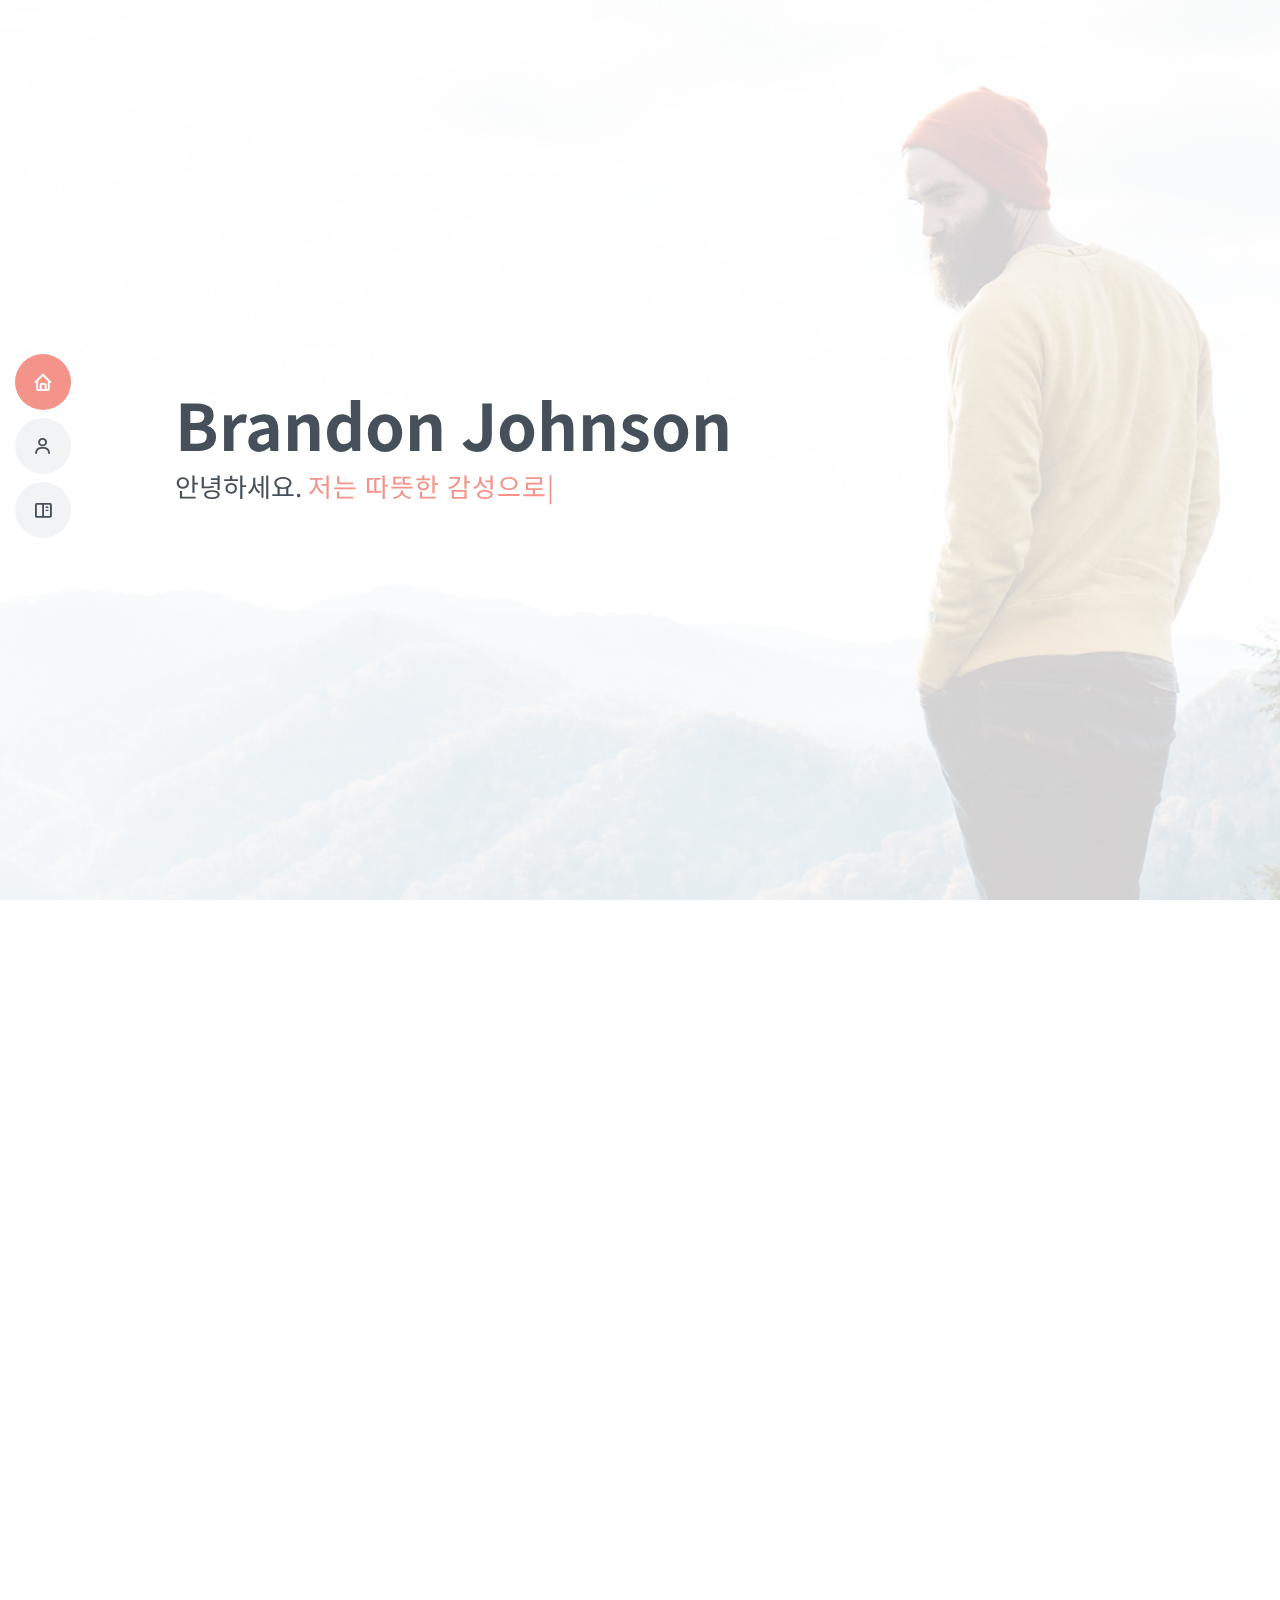
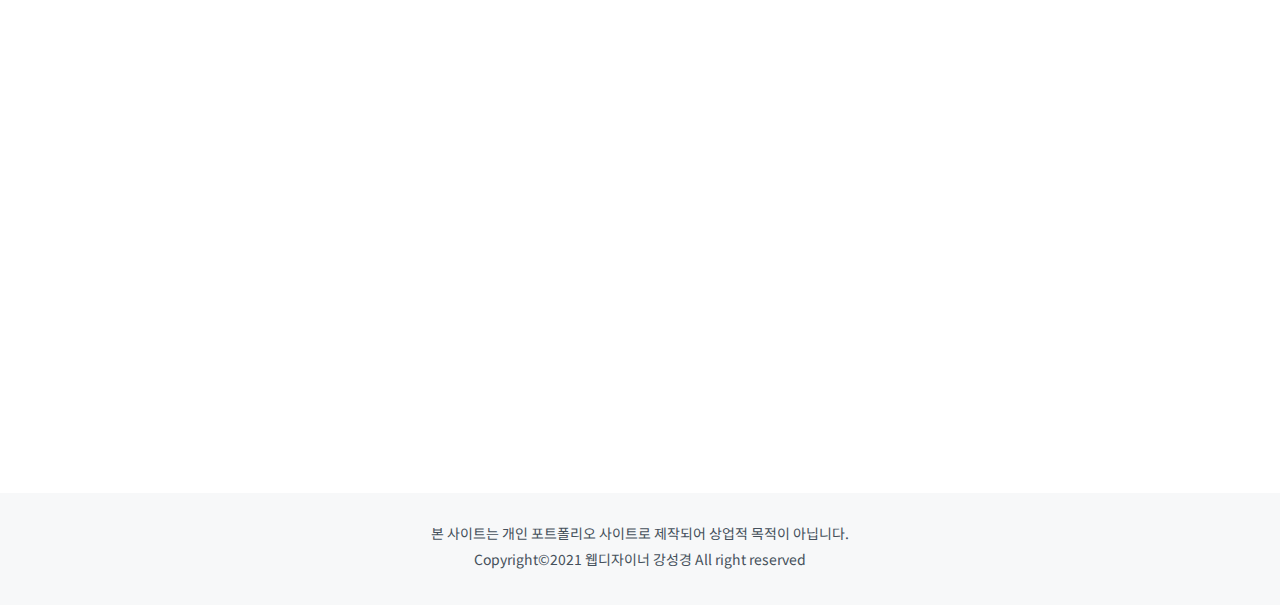
==== commit eca215c8: "Update index.html" ====
--- a/index.html
+++ b/index.html
@@ -335,7 +335,7 @@
                 <p>WEB DESIGN</p>
                 <div class="portfolio-links">
                   <a href="assets/img/portfolio/iloom_page.jpg" data-gall="portfolioGallery" class="venobox" title="일룸"><i class="bx bx-plus"></i></a>
-              <!--<a href="portfolio-details.html" data-gall="portfolioDetailsGallery" data-vbtype="iframe" class="venobox" title="Portfolio Details"><i class="bx bx-link"></i></a> -->
+                  <!--<a href="portfolio-details.html" data-gall="portfolioDetailsGallery" data-vbtype="iframe" class="venobox" title="Portfolio Details"><i class="bx bx-link"></i></a> -->
                   <a href="iloom/index.html"><i class="bx bx-link"></i></a>
                 </div>
               </div>
@@ -350,7 +350,7 @@
                 <p>UI / UX DESIGNc</p>
                 <div class="portfolio-links">
                   <a href="assets/img/portfolio/nice_page.jpg" data-gall="portfolioGallery" class="venobox" title="나이스페이"><i class="bx bx-plus"></i></a>
-                <!--<a href="portfolio-details.html" data-gall="portfolioDetailsGallery" data-vbtype="iframe" class="venobox" title="Portfolio Details"><i class="bx bx-link"></i></a> -->
+                  <!--  <a href="portfolio-details.html" data-gall="portfolioDetailsGallery" data-vbtype="iframe" class="venobox" title="Portfolio Details"><i class="bx bx-link"></i></a> -->
                  <a href="nicepay/index.html"><i class="bx bx-link"></i></a>
                 </div>
               </div>
@@ -365,7 +365,7 @@
                 <p>CAFE 24</p>
                 <div class="portfolio-links">
                   <a href="assets/img/portfolio/cafe24.jpg" data-gall="portfolioGallery" class="venobox" title="쏘라이플라워"><i class="bx bx-plus"></i></a>
-               <!--<a href="portfolio-details.html" data-gall="portfolioDetailsGallery" data-vbtype="iframe" class="venobox" title="Portfolio Details"><i class="bx bx-link"></i></a> -->
+                  <!--<a href="portfolio-details.html" data-gall="portfolioDetailsGallery" data-vbtype="iframe" class="venobox" title="Portfolio Details"><i class="bx bx-link"></i></a> -->
                   <a href="http://skin-skin10.tt100201.cafe24.com"><i class="bx bx-link"></i></a>
                 </div>
               </div>
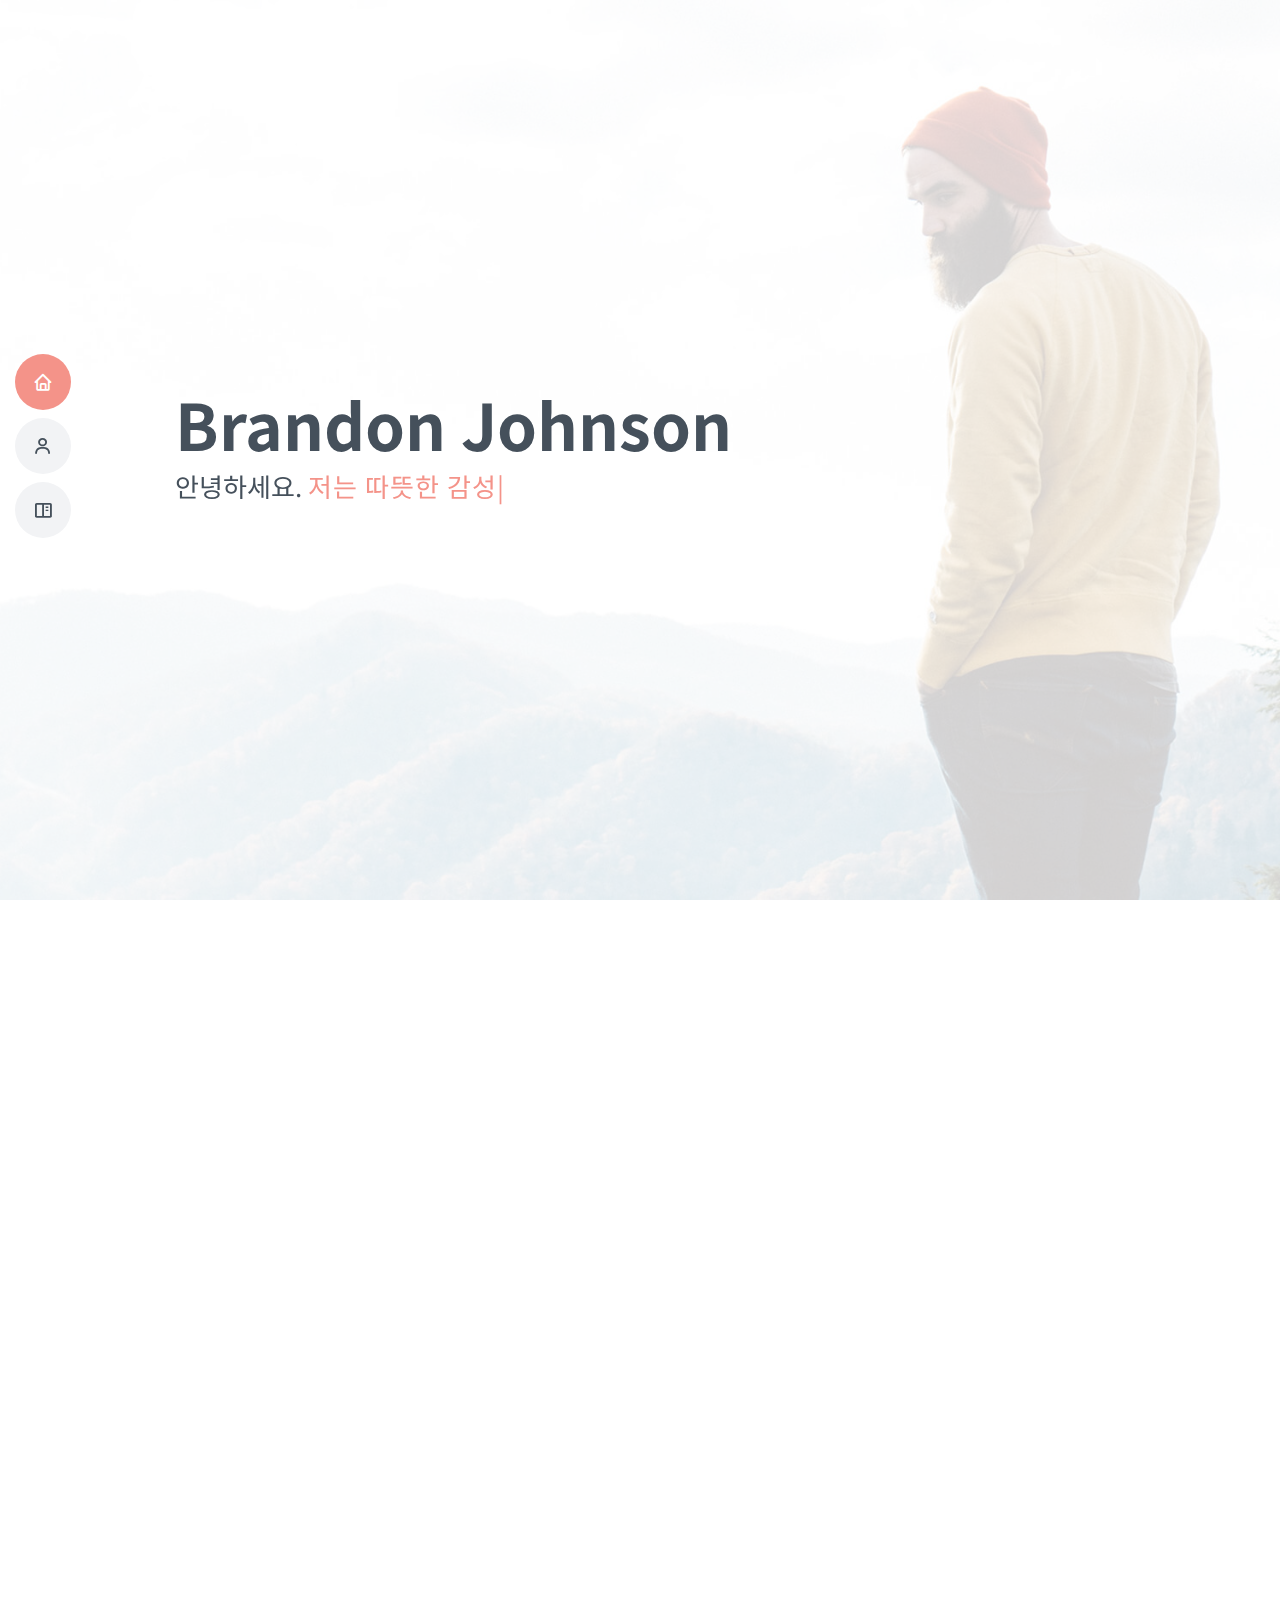
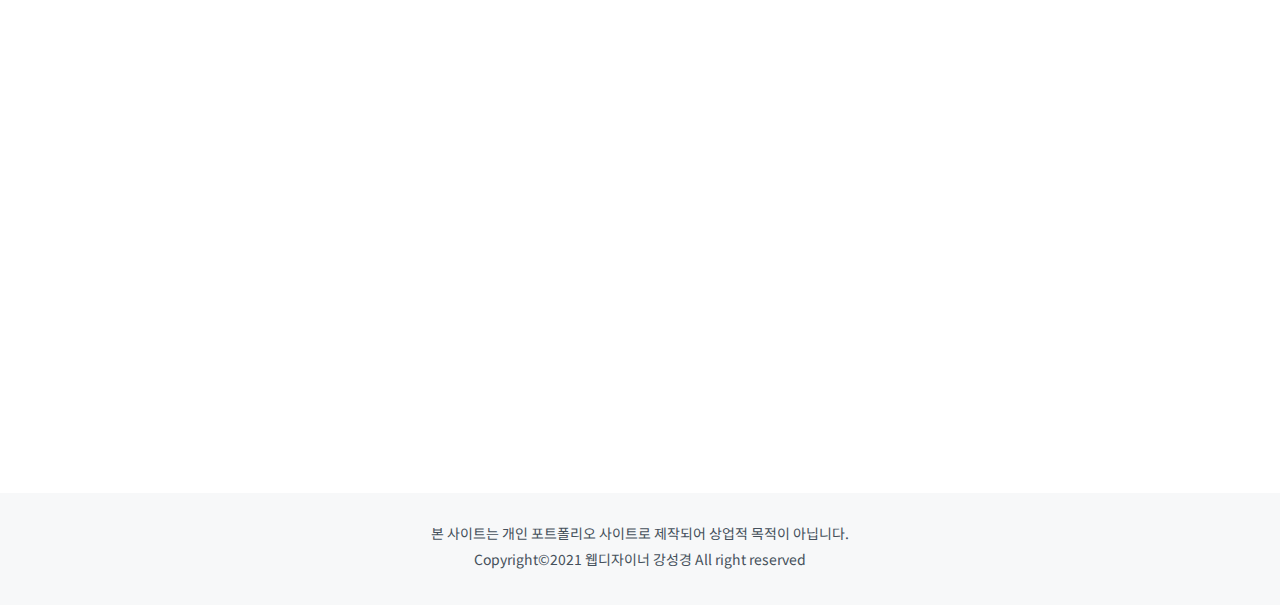
==== commit 1196d5c1: "Update index.html" ====
--- a/index.html
+++ b/index.html
@@ -347,7 +347,7 @@
               <img src="assets/img/portfolio/nice_pay_real.jpg" class="img-fluid" alt="">
               <div class="portfolio-info">
                 <h4>나이스페이</h4>
-                <p>UI / UX DESIGNc</p>
+                <p>UI / UX DESIGN</p>
                 <div class="portfolio-links">
                   <a href="assets/img/portfolio/nice_page.jpg" data-gall="portfolioGallery" class="venobox" title="나이스페이"><i class="bx bx-plus"></i></a>
                   <!--  <a href="portfolio-details.html" data-gall="portfolioDetailsGallery" data-vbtype="iframe" class="venobox" title="Portfolio Details"><i class="bx bx-link"></i></a> -->
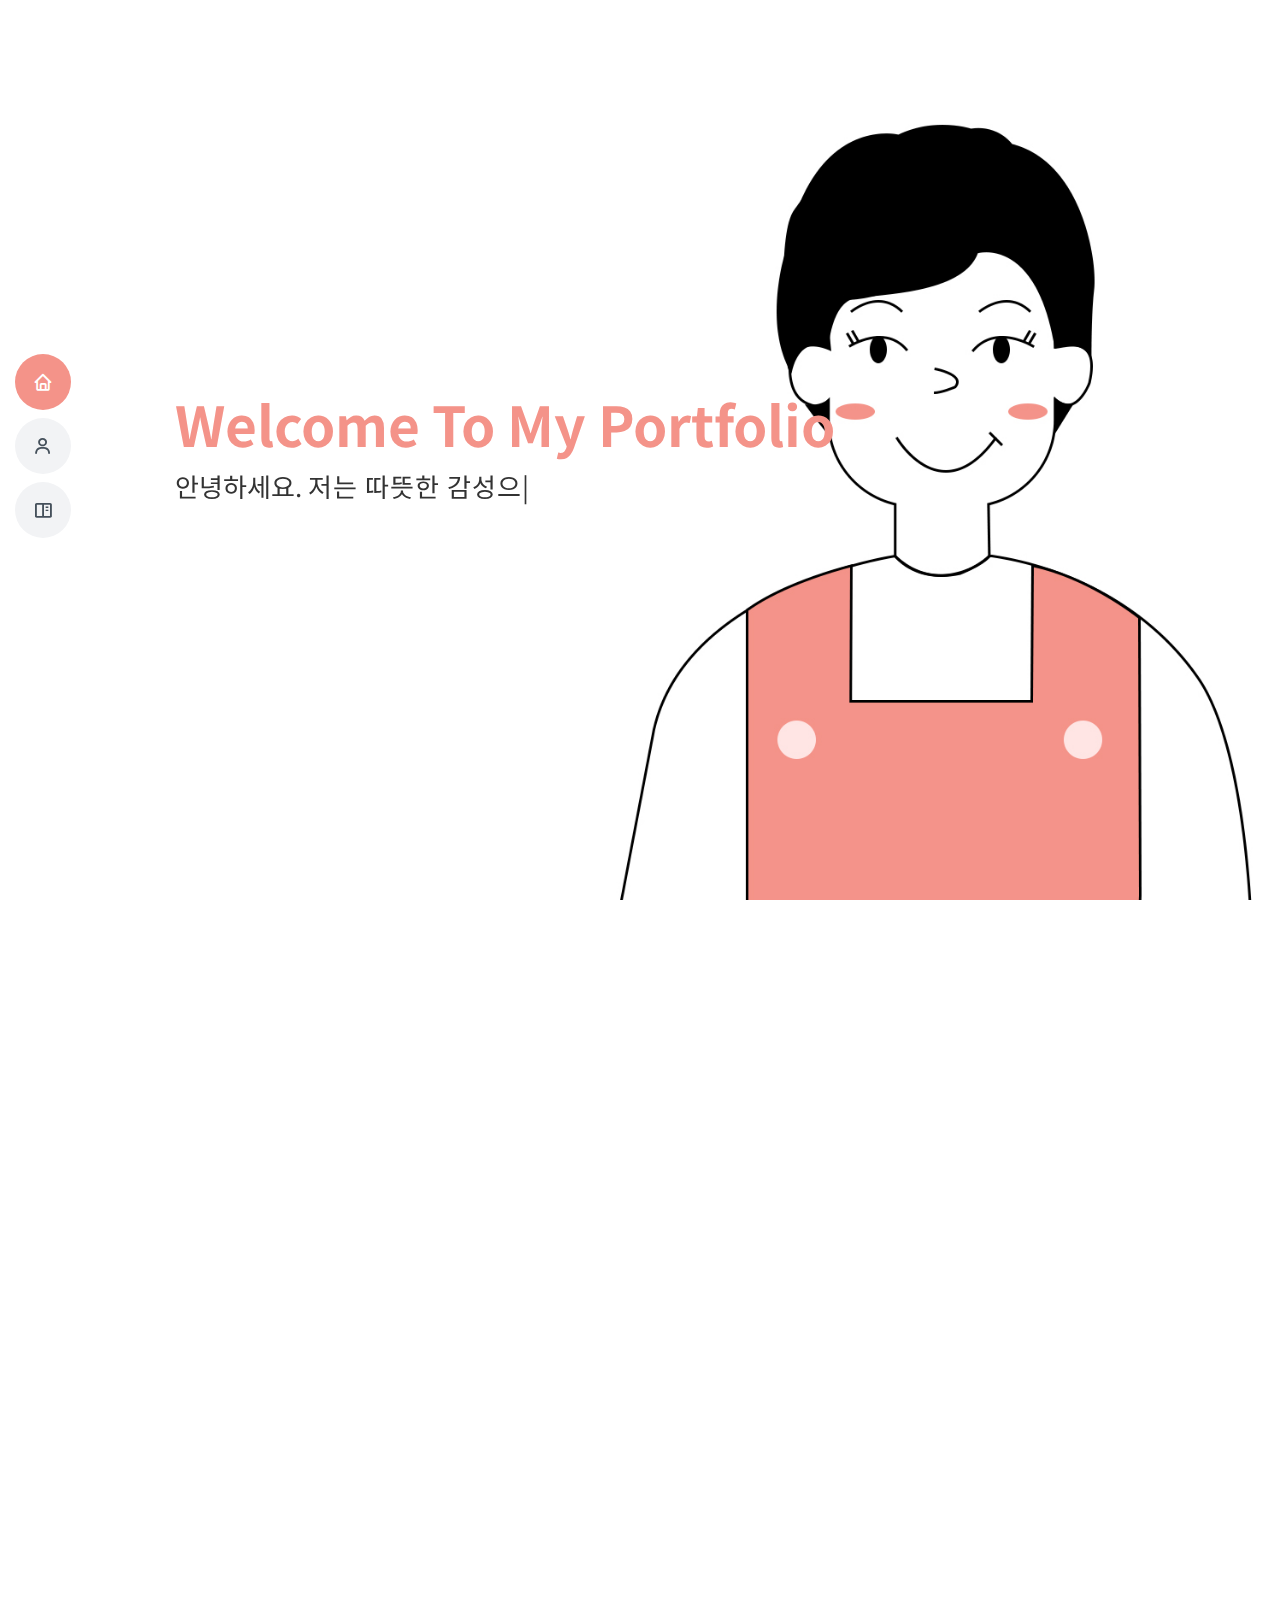
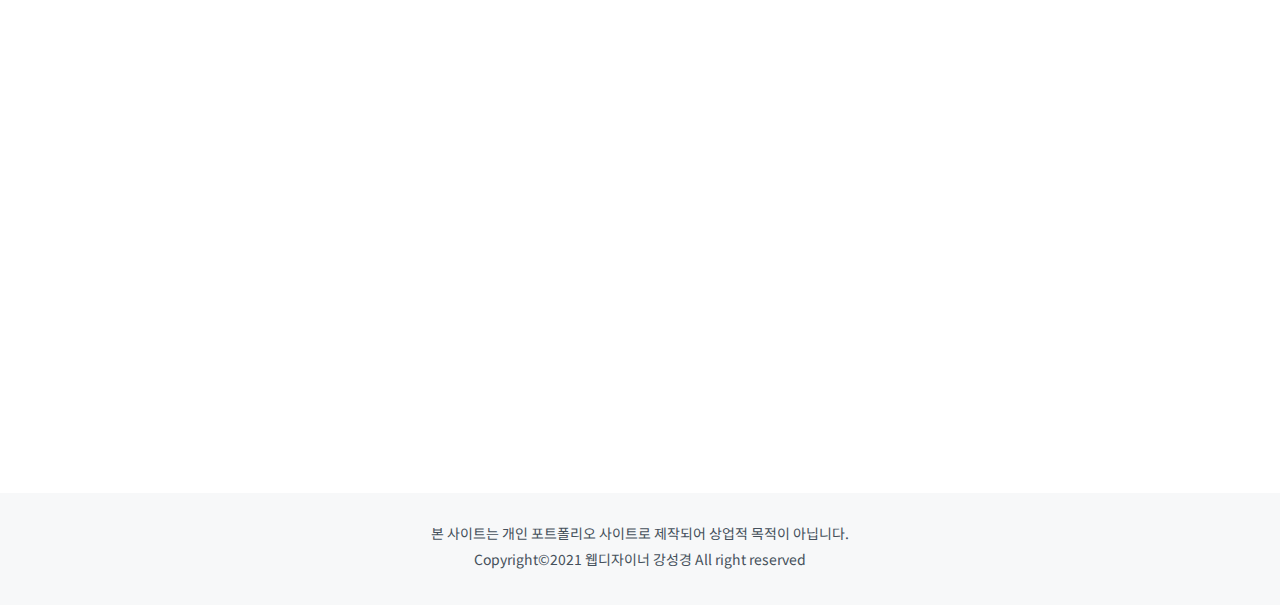
==== commit 4b1f74b7: "dddd" ====
--- a/index.html
+++ b/index.html
@@ -12,6 +12,7 @@
   <!-- Favicons -->
   <link href="assets/img/favicon.png" rel="icon">
   <link href="assets/img/apple-touch-icon.png" rel="apple-touch-icon">
+  <link rel="shortcut icon" href="assets/img/favicon.ico" type="image/x-icon">
 
   <!-- Google Fonts -->
 
@@ -60,7 +61,7 @@
   <!-- ======= Hero Section ======= -->
   <section id="hero" class="d-flex flex-column justify-content-center">
     <div class="container" data-aos="zoom-in" data-aos-delay="100">
-      <h1>Brandon Johnson</h1>
+      <h1>Welcome To My Portfolio</h1>
       <p>안녕하세요. <span class="typed" data-typed-items="저는 따뜻한 감성으로 소통하는, 웹디자이너 강성경입니다."></span></p>
      <!-- <div class="social-links">
         <a href="#" class="twitter"><i class="bx bxl-twitter"></i></a>
@@ -377,7 +378,7 @@
               <img src="assets/img/portfolio/logo_img.jpg" class="img-fluid" alt="">
               <div class="portfolio-info">
                 <h4>소원한우</h4>
-                <p>Branding</p>
+                <p>LOGO</p>
                 <div class="portfolio-links">
                   <a href="assets/img/portfolio/logo_page.jpg" data-gall="portfolioGallery" class="venobox" title="소원한우"><i class="bx bx-plus"></i></a>
                   <!--<a href="portfolio-details.html" data-gall="portfolioDetailsGallery" data-vbtype="iframe" class="venobox" title="Portfolio Details"><i class="bx bx-link"></i></a> -->
@@ -391,9 +392,9 @@
               <img src="assets/img/portfolio/card.jpg" class="img-fluid" alt="">
               <div class="portfolio-info">
                 <h4>카드뉴스</h4>
-                <p>Graphic</p>
-                <div class="portfolio-links">
-                  <a href="assets/img/portfolio/card_page.jpg" data-gall="portfolioGallery" class="venobox" title="카드뉴스"><i class="bx bx-plus"></i></a>
+                <p>CARD NEWS</p>
+                <div class="portfolio-links">
+                  <a href="assets/img/portfolio/card_page.jpg" data-gall="portfolioGallery" class="venobox" title="3030 영어"><i class="bx bx-plus"></i></a>
               <!--    <a href="portfolio-details.html" data-gall="portfolioDetailsGallery" data-vbtype="iframe" class="venobox" title="Portfolio Details"><i class="bx bx-link"></i></a> -->
                 </div>
               </div>
@@ -405,9 +406,9 @@
               <img src="assets/img/portfolio/popup.jpg" class="img-fluid" alt="">
               <div class="portfolio-info">
                 <h4>키 ＆ 성장 다이어트 프로젝트</h4>
-                <p>Graphic</p>
-                <div class="portfolio-links">
-                  <a href="assets/img/portfolio/popup_page.jpg" data-gall="portfolioGallery" class="venobox" title="팝업광고 디자인"><i class="bx bx-plus"></i></a>
+                <p>POPUP</p>
+                <div class="portfolio-links">
+                  <a href="assets/img/portfolio/popup_page.jpg" data-gall="portfolioGallery" class="venobox" title="키 ＆ 성장 다이어트 프로젝트"><i class="bx bx-plus"></i></a>
               <!-- <a href="portfolio-details.html" data-gall="portfolioDetailsGallery" data-vbtype="iframe" class="venobox" title="Portfolio Details"><i class="bx bx-link"></i></a> -->
                 </div>
               </div>
@@ -419,9 +420,9 @@
               <img src="assets/img/portfolio/popup_sho.jpg" class="img-fluid" alt="">
               <div class="portfolio-info">
                 <h4>선물 다 가정 이벤트</h4>
-                <p>Graphic</p>
-                <div class="portfolio-links">
-                  <a href="assets/img/portfolio/popup_sho_n.jpg" data-gall="portfolioGallery" class="venobox" title="팝업광고 디자인"><i class="bx bx-plus"></i></a>
+                <p>POPUP</p>
+                <div class="portfolio-links">
+                  <a href="assets/img/portfolio/popup_sho_n.jpg" data-gall="portfolioGallery" class="venobox" title="선물 다 가정 이벤트"><i class="bx bx-plus"></i></a>
             <!-- <a href="portfolio-details.html" data-gall="portfolioDetailsGallery" data-vbtype="iframe" class="venobox" title="Portfolio Details"><i class="bx bx-link"></i></a> -->
                 </div>
               </div>
@@ -433,9 +434,9 @@
               <img src="assets/img/portfolio/popup_fes.jpg" class="img-fluid" alt="">
               <div class="portfolio-info">
                 <h4>가야문화축제</h4>
-                <p>Graphic</p>
-                <div class="portfolio-links">
-                  <a href="assets/img/portfolio/popup_fes_n.jpg" data-gall="portfolioGallery" class="venobox" title="광고 배너"><i class="bx bx-plus"></i></a>
+                <p>BANNER</p>
+                <div class="portfolio-links">
+                  <a href="assets/img/portfolio/popup_fes_n.jpg" data-gall="portfolioGallery" class="venobox" title="가야문화축제"><i class="bx bx-plus"></i></a>
                 <!--  <a href="portfolio-details.html" data-gall="portfolioDetailsGallery" data-vbtype="iframe" class="venobox" title="Portfolio Details"><i class="bx bx-link"></i></a> -->
                 </div>
               </div>
@@ -447,9 +448,9 @@
               <img src="assets/img/portfolio/popup_free.jpg" class="img-fluid" alt="">
               <div class="portfolio-info">
                 <h4>립스틱 무료배송</h4>
-                <p>Graphic</p>
-                <div class="portfolio-links">
-                  <a href="assets/img/portfolio/popup_free_n.jpg" data-gall="portfolioGallery" class="venobox" title="광고 배너"><i class="bx bx-plus"></i></a>
+                <p>BANNER</p>
+                <div class="portfolio-links">
+                  <a href="assets/img/portfolio/popup_free_n.jpg" data-gall="portfolioGallery" class="venobox" title="립스틱 무료배송"><i class="bx bx-plus"></i></a>
                  <!-- <a href="portfolio-details.html" data-gall="portfolioDetailsGallery" data-vbtype="iframe" class="venobox" title="Portfolio Details"><i class="bx bx-link"></i></a> -->
                 </div>
               </div>
@@ -460,9 +461,9 @@
               <img src="assets/img/portfolio/banner.jpg" class="img-fluid" alt="">
               <div class="portfolio-info">
                 <h4>쏘네츄럴 비건토너</h4>
-                <p>Graphic</p>
-                <div class="portfolio-links">
-                  <a href="assets/img/portfolio/banner_n.jpg" data-gall="portfolioGallery" class="venobox" title="메인 슬라이드 배너"><i class="bx bx-plus"></i></a>
+                <p>BANNER</p>
+                <div class="portfolio-links">
+                  <a href="assets/img/portfolio/banner_n.jpg" data-gall="portfolioGallery" class="venobox" title="쏘네츄럴 비건토너"><i class="bx bx-plus"></i></a>
                  <!-- <a href="portfolio-details.html" data-gall="portfolioDetailsGallery" data-vbtype="iframe" class="venobox" title="Portfolio Details"><i class="bx bx-link"></i></a> -->
                 </div>
               </div>
@@ -473,9 +474,9 @@
               <img src="assets/img/portfolio/banner_pin.jpg" class="img-fluid" alt="">
               <div class="portfolio-info">
                 <h4>쏘네츄럴 수분패드</h4>
-                <p>Graphic</p>
-                <div class="portfolio-links">
-                  <a href="assets/img/portfolio/banner_pin_n.jpg" data-gall="portfolioGallery" class="venobox" title="메인 슬라이드 배너"><i class="bx bx-plus"></i></a>
+                <p>BANNER</p>
+                <div class="portfolio-links">
+                  <a href="assets/img/portfolio/banner_pin_n.jpg" data-gall="portfolioGallery" class="venobox" title="쏘네츄럴 수분패드"><i class="bx bx-plus"></i></a>
                  <!-- <a href="portfolio-details.html" data-gall="portfolioDetailsGallery" data-vbtype="iframe" class="venobox" title="Portfolio Details"><i class="bx bx-link"></i></a> -->
                 </div>
               </div>
@@ -486,9 +487,9 @@
               <img src="assets/img/portfolio/landing.jpg" class="img-fluid" alt="">
               <div class="portfolio-info">
                 <h4>건강음료 신규 이벤트</h4>
-                <p>Graphic</p>
-                <div class="portfolio-links">
-                  <a href="assets/img/portfolio/landing_n.jpg" data-gall="portfolioGallery" class="venobox" title="랜딩 페이지"><i class="bx bx-plus"></i></a>
+                <p>landing page</p>
+                <div class="portfolio-links">
+                  <a href="assets/img/portfolio/landing_n.jpg" data-gall="portfolioGallery" class="venobox" title="건강음료 신규 이벤트"><i class="bx bx-plus"></i></a>
                  <!-- <a href="portfolio-details.html" data-gall="portfolioDetailsGallery" data-vbtype="iframe" class="venobox" title="Portfolio Details"><i class="bx bx-link"></i></a> -->
                 </div>
               </div>
--- a/assets/css/style.css
+++ b/assets/css/style.css
@@ -250,7 +250,7 @@
 #hero {
   width: 100%;
   height: 100vh;
-  background: url("../img/hero-bg.jpg") top right no-repeat;
+  background: url("../img/down.jpg") top right no-repeat;
   background-size: cover;
   position: relative;
 }
@@ -263,7 +263,7 @@
 
 #hero:before {
   content: "";
-  background: rgba(255, 255, 255, 0.8);
+/*  background: rgba(255, 255, 255, 0.8); */
   position: absolute;
   bottom: 0;
   top: 0;
@@ -273,21 +273,21 @@
 
 #hero h1 {
   margin: 0;
-  font-size: 64px;
+  font-size: 55px;
   font-weight: 700;
   line-height: 56px;
-  color: #45505b;
+  color: #f49389;
 }
 
 #hero p {
-  color: #45505b;
+  color: #333;
   margin: 15px 0 0 0;
   font-size: 26px;
   font-family: 'Noto Sans KR', sans-serif;
 }
 
 #hero p span {
-  color: #f49389;
+  color: #333;
   letter-spacing: 1px;
 }
 
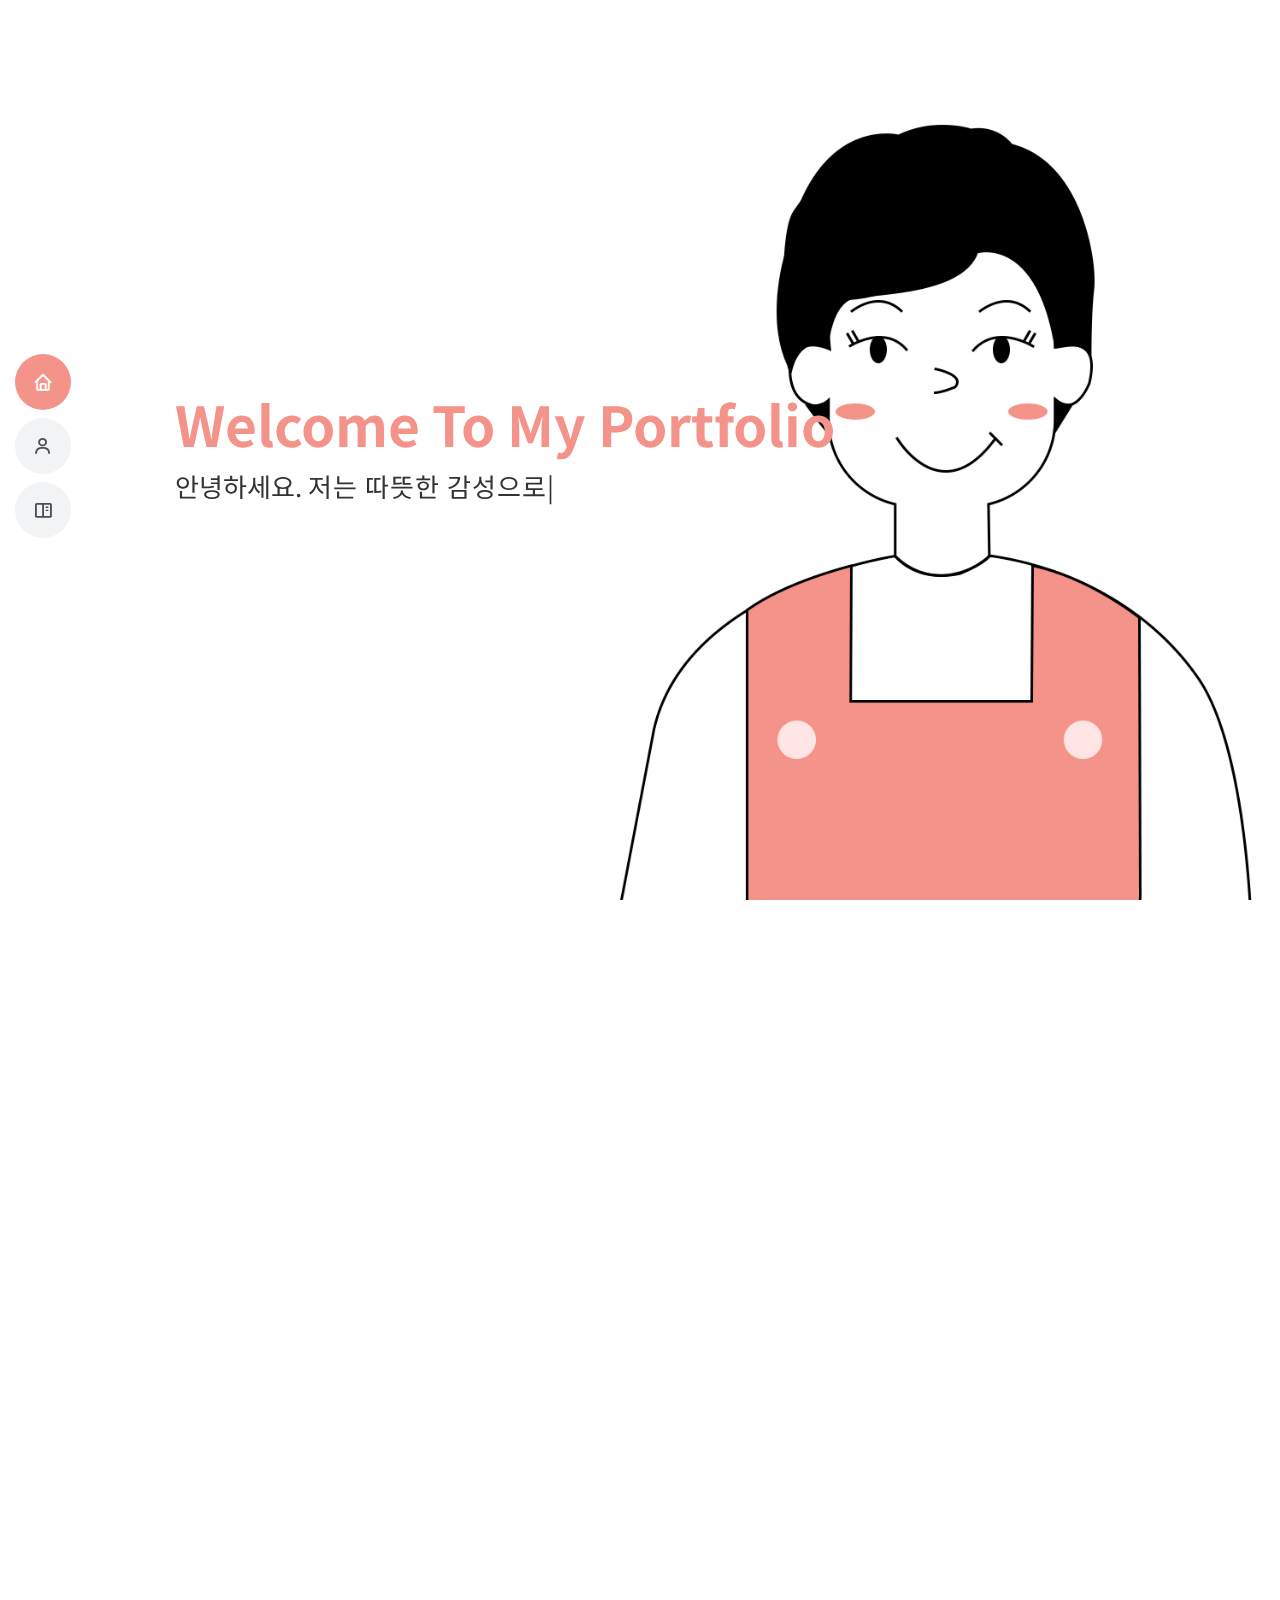
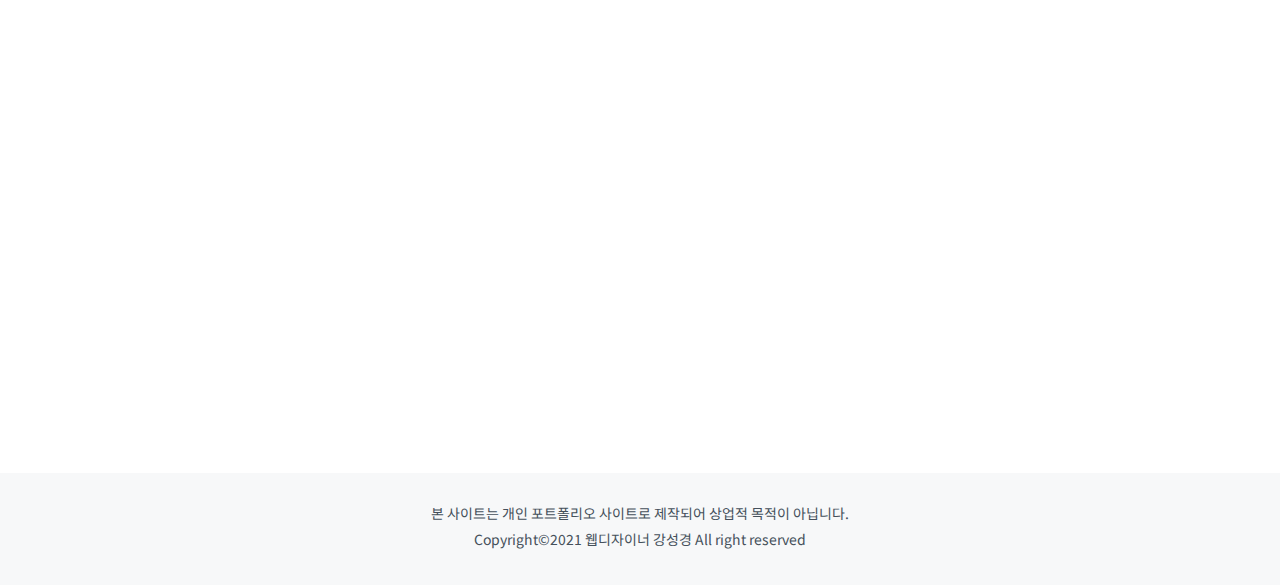
==== commit 08be7781: "ddd" ====
--- a/index.html
+++ b/index.html
@@ -6,8 +6,8 @@
   <meta content="width=device-width, initial-scale=1.0" name="viewport">
 
   <title강성경 포트폴리오</title>
-  <meta content="" name="description">
-  <meta content="" name="keywords">
+  <meta content="강성경 포트폴리오입니다." name="강성경 포트폴리오">
+  <meta content="웹디자이너, 포트폴리오" name="keywords">
 
   <!-- Favicons -->
   <link href="assets/img/favicon.png" rel="icon">
@@ -38,7 +38,6 @@
 </head>
 
 <body>
-
   <!-- ======= Mobile nav toggle button ======= -->
   <button type="button" class="mobile-nav-toggle d-xl-none"><i class="icofont-navigation-menu"></i></button>
 
@@ -96,7 +95,7 @@
               <div class="col-lg-6">
                 <ul>
                   <li><strong></strong></li>
-                  <li><i class="icofont-rounded-right"></i> <strong>Birthday:</strong> 1994. 04. 30.</li>
+                  <li><i class="icofont-rounded-right"></i> <strong>Birthday:</strong> 1994. 04</li>
                   <li><i class="icofont-rounded-right"></i> <strong>Email:</strong> tt100201@naver.com</li> 
                   <li><i class="icofont-rounded-right"></i> <strong>Phone:</strong> 010 2378 3387</li>
                   <li><i class="icofont-rounded-right"></i> <strong>City:</strong> 경상남도 김해시</li>
@@ -170,7 +169,7 @@
         </div>
 
       </div>
-    </section><!-- End Facts Section -->
+    </section> End Facts Section -->
 
     <!-- ======= Skills Section ======= -->
     <section id="skills" class="skills section-bg">
@@ -595,7 +594,7 @@
         </div>
 
       </div>
-    </section><!-- End Services Section -->
+    </section> End Services Section -->
 
     <!-- ======= Testimonials Section ======= -->
  <!--   <section id="testimonials" class="testimonials section-bg">
@@ -665,7 +664,7 @@
         </div>
 
       </div>
-    </section><!-- End Testimonials Section -->
+    </section> End Testimonials Section -->
 
     <!-- ======= Contact Section ======= --> <!--
     <section id="contact" class="contact">
--- a/assets/css/style.css
+++ b/assets/css/style.css
@@ -9,6 +9,9 @@
 # General
 --------------------------------------------------------------*/
 @import url('https://fonts.googleapis.com/css2?family=Noto+Sans+KR:wght@100;300;400;500;700;900&display=swap');
+
+html{cursor: url("../img/cursor.png"), auto}
+a{cursor: url("../img/cursor.png"), auto}
 
 body {
   font-family: 'Noto Sans KR', sans-serif;
@@ -78,10 +81,11 @@
   position: fixed;
   top: calc(50% - 30px);
   left: calc(50% - 30px);
-  border: 6px solid #f49389;
+  background: url("../img/loading.png");
+/*  border: 6px solid #f49389;
   border-top-color: #fff;
-  border-bottom-color: #fff;
-  border-radius: 50%;
+  border-bottom-color: #fff; 
+  border-radius: 50%; */
   width: 60px;
   height: 60px;
   -webkit-animation: animate-preloader 1s linear infinite;
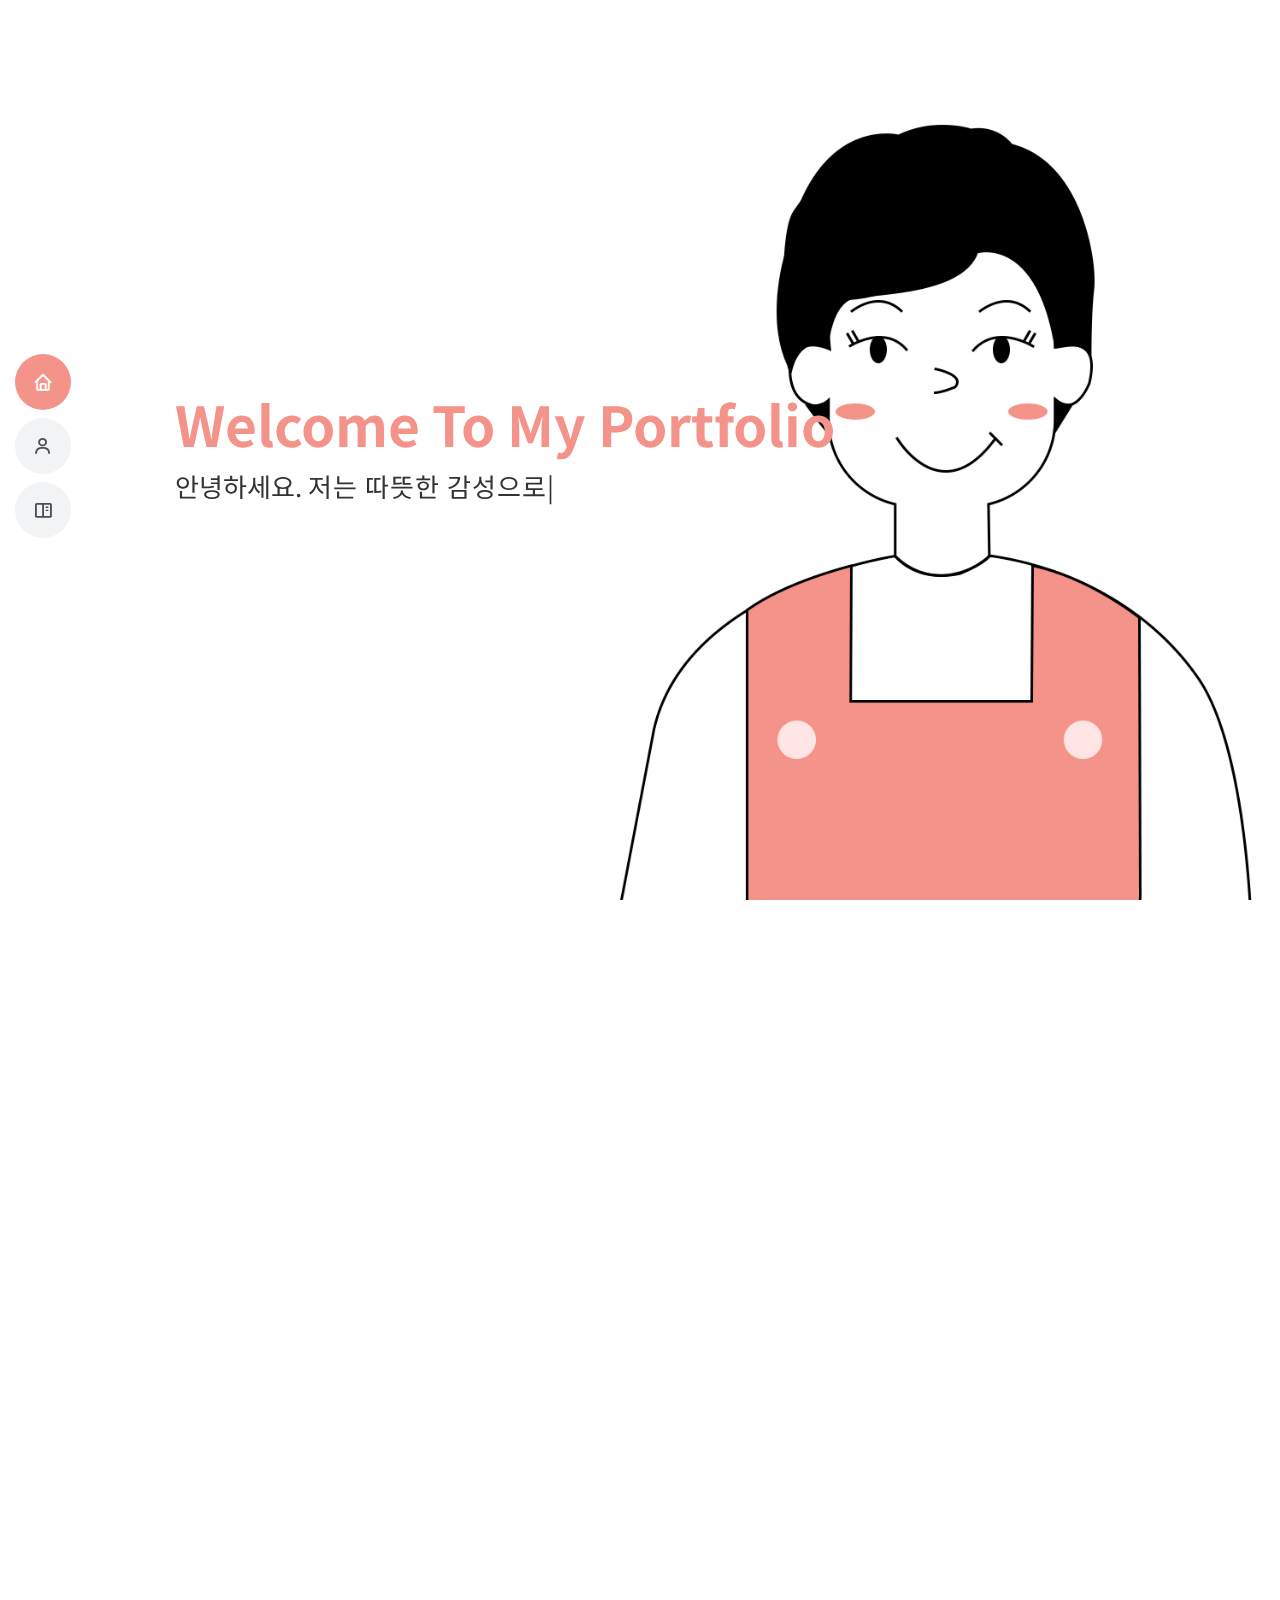
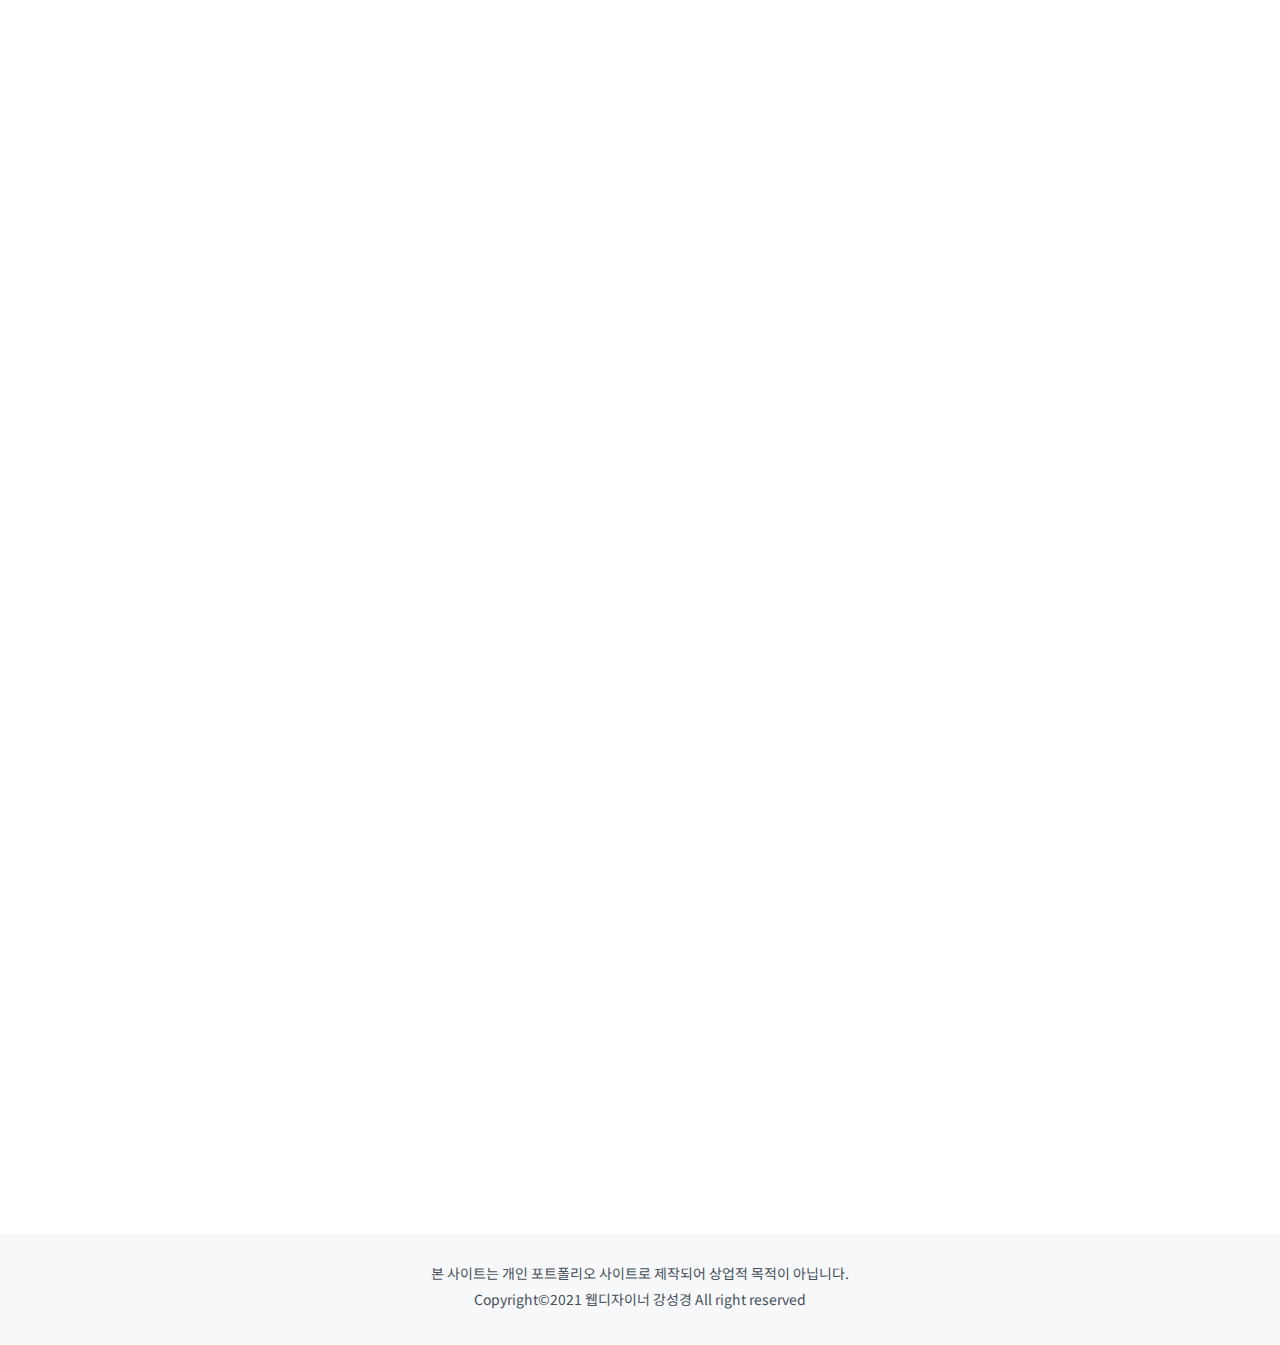
==== commit 4b84a98f: "dddd" ====
--- a/index.html
+++ b/index.html
@@ -336,7 +336,7 @@
                 <div class="portfolio-links">
                   <a href="assets/img/portfolio/iloom_page.jpg" data-gall="portfolioGallery" class="venobox" title="일룸"><i class="bx bx-plus"></i></a>
                   <!--<a href="portfolio-details.html" data-gall="portfolioDetailsGallery" data-vbtype="iframe" class="venobox" title="Portfolio Details"><i class="bx bx-link"></i></a> -->
-                  <a href="iloom/index.html"><i class="bx bx-link"></i></a>
+                  <a href="iloom/index.html" target="_blank"><i class="bx bx-link"></i></a>
                 </div>
               </div>
             </div>
@@ -351,7 +351,7 @@
                 <div class="portfolio-links">
                   <a href="assets/img/portfolio/nice_page.jpg" data-gall="portfolioGallery" class="venobox" title="나이스페이"><i class="bx bx-plus"></i></a>
                   <!--  <a href="portfolio-details.html" data-gall="portfolioDetailsGallery" data-vbtype="iframe" class="venobox" title="Portfolio Details"><i class="bx bx-link"></i></a> -->
-                 <a href="nicepay/index.html"><i class="bx bx-link"></i></a>
+                 <a href="nicepay/index.html"  target="_blank"><i class="bx bx-link"></i></a>
                 </div>
               </div>
             </div>
@@ -366,7 +366,7 @@
                 <div class="portfolio-links">
                   <a href="assets/img/portfolio/cafe24.jpg" data-gall="portfolioGallery" class="venobox" title="쏘라이플라워"><i class="bx bx-plus"></i></a>
                   <!--<a href="portfolio-details.html" data-gall="portfolioDetailsGallery" data-vbtype="iframe" class="venobox" title="Portfolio Details"><i class="bx bx-link"></i></a> -->
-                  <a href="http://skin-skin10.tt100201.cafe24.com"><i class="bx bx-link"></i></a>
+                  <a href="http://skin-skin10.tt100201.cafe24.com"  target="_blank"><i class="bx bx-link"></i></a>
                 </div>
               </div>
             </div>
@@ -489,6 +489,58 @@
                 <p>landing page</p>
                 <div class="portfolio-links">
                   <a href="assets/img/portfolio/landing_n.jpg" data-gall="portfolioGallery" class="venobox" title="건강음료 신규 이벤트"><i class="bx bx-plus"></i></a>
+                 <!-- <a href="portfolio-details.html" data-gall="portfolioDetailsGallery" data-vbtype="iframe" class="venobox" title="Portfolio Details"><i class="bx bx-link"></i></a> -->
+                </div>
+              </div>
+            </div>
+          </div>
+          <div class="col-lg-4 col-md-6 portfolio-item filter-web">
+            <div class="portfolio-wrap">
+              <img src="assets/img/portfolio/cafe24_banner_n.jpg" class="img-fluid" alt="">
+              <div class="portfolio-info">
+                <h4>쏘플라이어</h4>
+                <p>BANNER</p>
+                <div class="portfolio-links">
+                  <a href="assets/img/portfolio/cafe24_banner.jpg" data-gall="portfolioGallery" class="venobox" title="쏘플라이어 메인 슬라이드 배너"><i class="bx bx-plus"></i></a>
+                 <!-- <a href="portfolio-details.html" data-gall="portfolioDetailsGallery" data-vbtype="iframe" class="venobox" title="Portfolio Details"><i class="bx bx-link"></i></a> -->
+                </div>
+              </div>
+            </div>
+          </div>
+          <div class="col-lg-4 col-md-6 portfolio-item filter-web">
+            <div class="portfolio-wrap">
+              <img src="assets/img/portfolio/cafe24_banner_f.jpg" class="img-fluid" alt="">
+              <div class="portfolio-info">
+                <h4>쏘플라이어</h4>
+                <p>BANNER</p>
+                <div class="portfolio-links">
+                  <a href="assets/img/portfolio/cafe24_banner_f_n.jpg" data-gall="portfolioGallery" class="venobox" title="쏘플라이어 배너"><i class="bx bx-plus"></i></a>
+                 <!-- <a href="portfolio-details.html" data-gall="portfolioDetailsGallery" data-vbtype="iframe" class="venobox" title="Portfolio Details"><i class="bx bx-link"></i></a> -->
+                </div>
+              </div>
+            </div>
+          </div>
+          <div class="col-lg-4 col-md-6 portfolio-item filter-web">
+            <div class="portfolio-wrap">
+              <img src="assets/img/portfolio/cafe24_banner_b.jpg" class="img-fluid" alt="">
+              <div class="portfolio-info">
+                <h4>쏘플라이어</h4>
+                <p>BANNER</p>
+                <div class="portfolio-links">
+                  <a href="assets/img/portfolio/cafe24_banner_b_t.jpg" data-gall="portfolioGallery" class="venobox" title="쏘플라이어 배너"><i class="bx bx-plus"></i></a>
+                 <!-- <a href="portfolio-details.html" data-gall="portfolioDetailsGallery" data-vbtype="iframe" class="venobox" title="Portfolio Details"><i class="bx bx-link"></i></a> -->
+                </div>
+              </div>
+            </div>
+          </div>
+          <div class="col-lg-4 col-md-6 portfolio-item filter-web">
+            <div class="portfolio-wrap">
+              <img src="assets/img/portfolio/cafe24_banner_g.jpg" class="img-fluid" alt="">
+              <div class="portfolio-info">
+                <h4>쏘플라이어</h4>
+                <p>BANNER</p>
+                <div class="portfolio-links">
+                  <a href="assets/img/portfolio/cafe24_banner_g_n.jpg" data-gall="portfolioGallery" class="venobox" title="쏘플라이어 배너"><i class="bx bx-plus"></i></a>
                  <!-- <a href="portfolio-details.html" data-gall="portfolioDetailsGallery" data-vbtype="iframe" class="venobox" title="Portfolio Details"><i class="bx bx-link"></i></a> -->
                 </div>
               </div>
--- a/assets/css/style.css
+++ b/assets/css/style.css
@@ -59,7 +59,7 @@
 .back-to-top:hover {
   color: #fff;
   background: #f49389;
-  transition: background 0.2s ease-in-out;
+  transition: background0.2s ease-in-out;
 }
 
 /*--------------------------------------------------------------
@@ -81,7 +81,7 @@
   position: fixed;
   top: calc(50% - 30px);
   left: calc(50% - 30px);
-  background: url("../img/loading.png");
+  background: url("../img/loading.png") no-repeat;
 /*  border: 6px solid #f49389;
   border-top-color: #fff;
   border-bottom-color: #fff; 
@@ -407,7 +407,7 @@
 /*--------------------------------------------------------------
 # Facts
 --------------------------------------------------------------*/
-.facts .count-box {
+/*.facts .count-box {
   padding: 30px 30px 25px 30px;
   margin-top: 30px;
   width: 100%;
@@ -480,7 +480,7 @@
 /*--------------------------------------------------------------
 # Resume
 --------------------------------------------------------------*/
-.resume .resume-title {
+/*.resume .resume-title {
   font-size: 26px;
   font-weight: 700;
   margin-top: 20px;
@@ -697,7 +697,7 @@
 /*--------------------------------------------------------------
 # Services
 --------------------------------------------------------------*/
-.services .icon-box {
+/*.services .icon-box {
   text-align: center;
   padding: 70px 20px 80px 20px;
   transition: all ease-in-out 0.3s;
@@ -830,7 +830,7 @@
 /*--------------------------------------------------------------
 # Testimonials
 --------------------------------------------------------------*/
-.testimonials .section-header {
+/*.testimonials .section-header {
   margin-bottom: 40px;
 }
 
@@ -908,7 +908,7 @@
 /*--------------------------------------------------------------
 # Contact
 --------------------------------------------------------------*/
-.contact .info {
+/*.contact .info {
   width: 100%;
   background: #fff;
 }
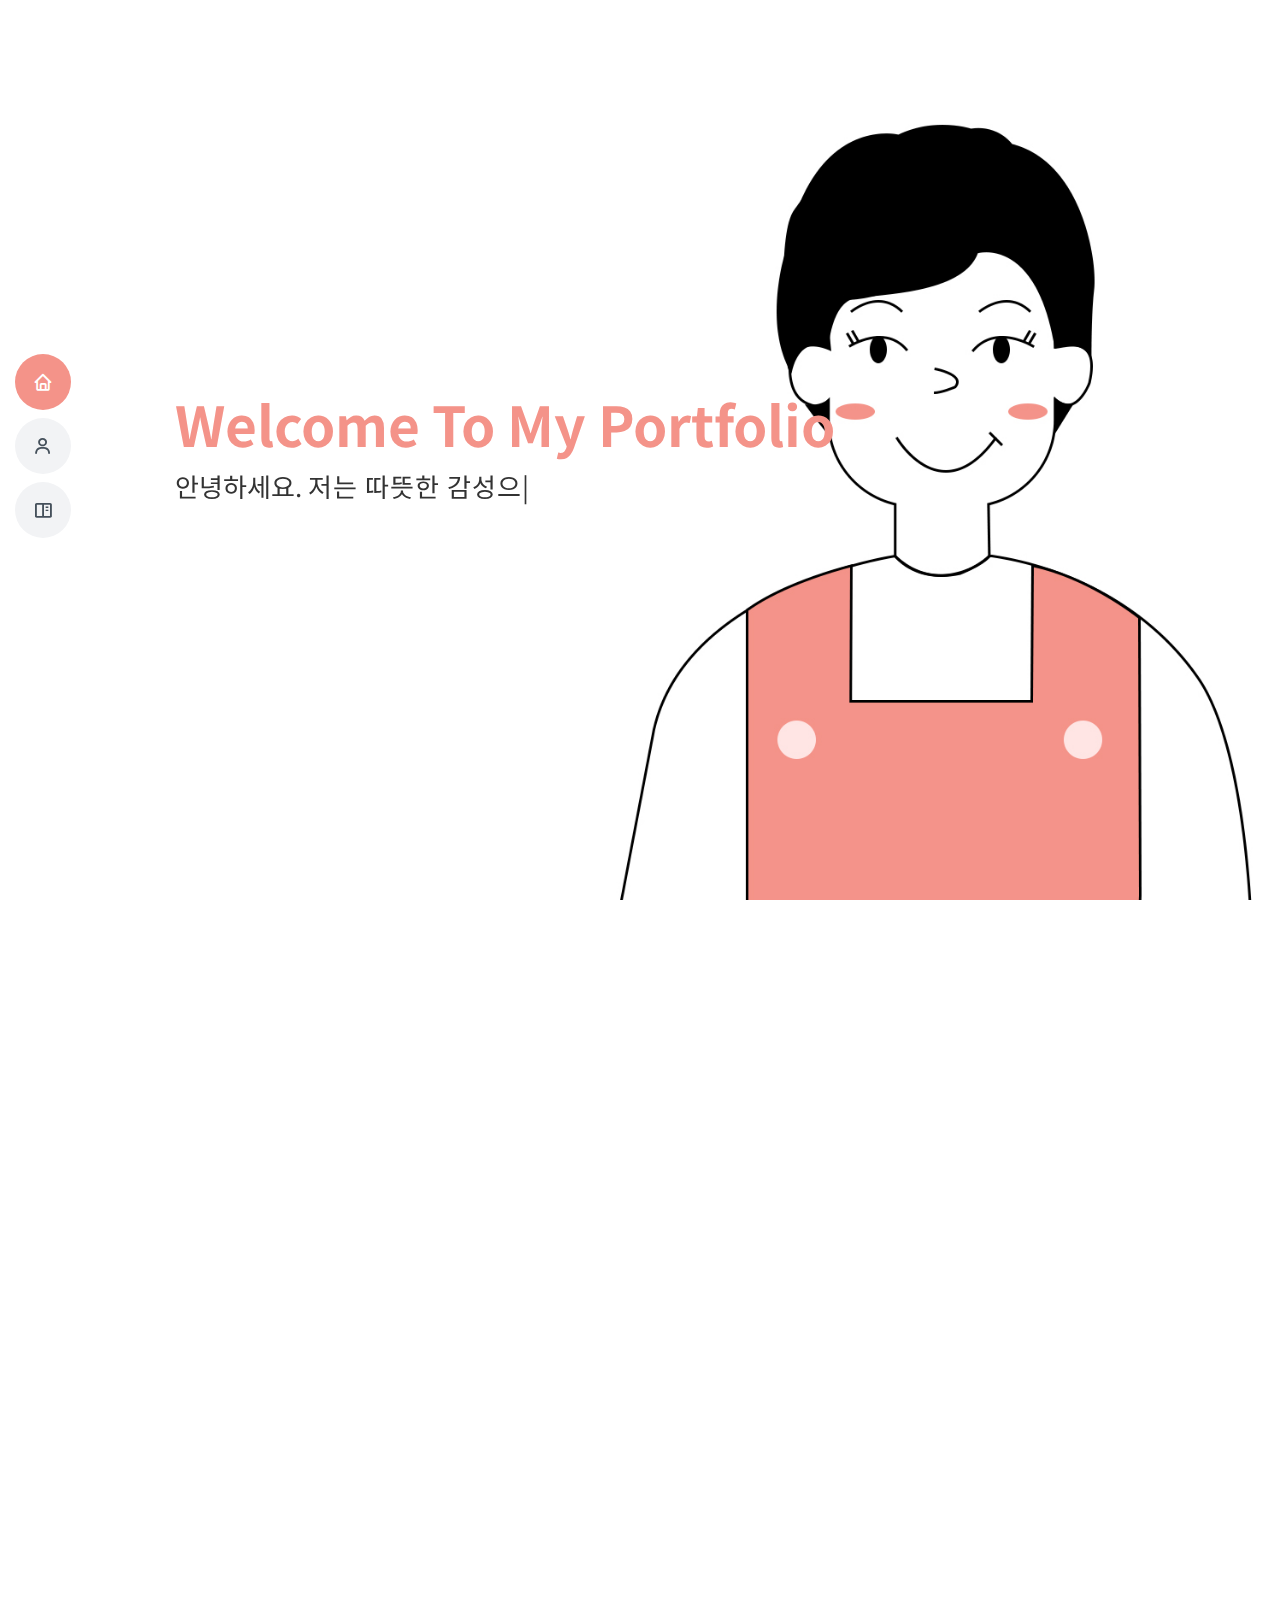
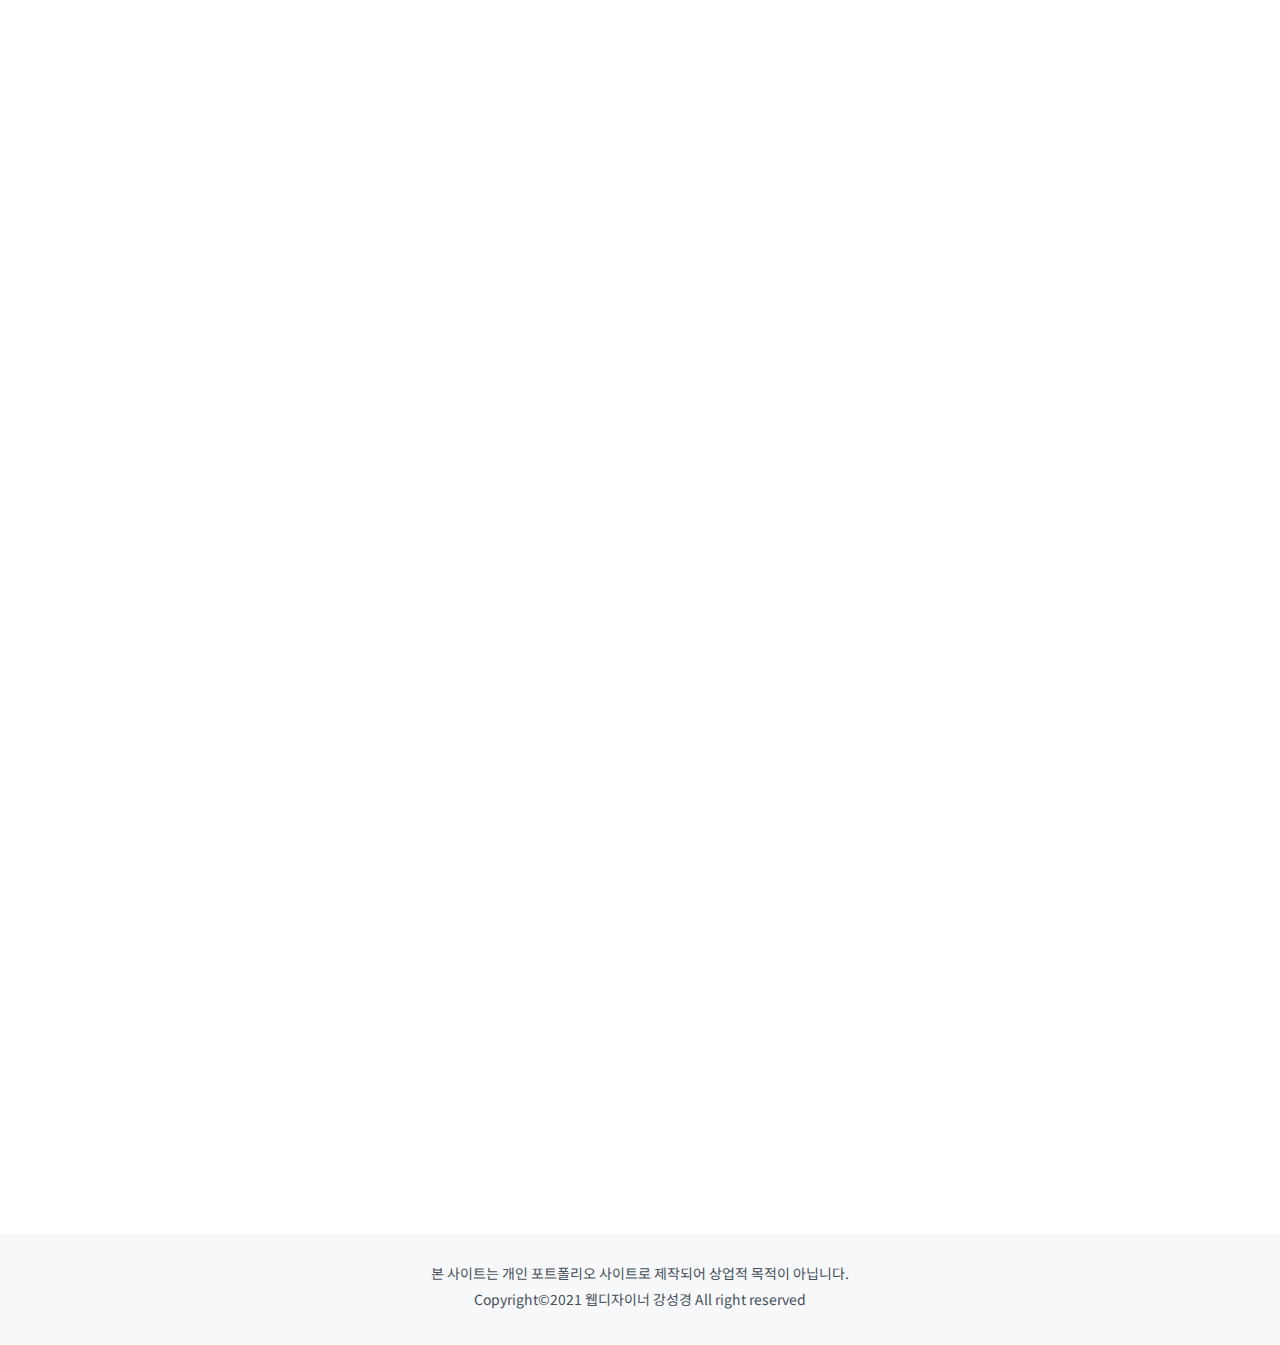
==== commit cd4a8f9d: "Update index.html" ====
--- a/index.html
+++ b/index.html
@@ -498,10 +498,10 @@
             <div class="portfolio-wrap">
               <img src="assets/img/portfolio/cafe24_banner_n.jpg" class="img-fluid" alt="">
               <div class="portfolio-info">
-                <h4>쏘플라이어</h4>
+                <h4>쏘라이플라워</h4>
                 <p>BANNER</p>
                 <div class="portfolio-links">
-                  <a href="assets/img/portfolio/cafe24_banner.jpg" data-gall="portfolioGallery" class="venobox" title="쏘플라이어 메인 슬라이드 배너"><i class="bx bx-plus"></i></a>
+                  <a href="assets/img/portfolio/cafe24_banner.jpg" data-gall="portfolioGallery" class="venobox" title="쏘라이플라워 메인 슬라이드 배너"><i class="bx bx-plus"></i></a>
                  <!-- <a href="portfolio-details.html" data-gall="portfolioDetailsGallery" data-vbtype="iframe" class="venobox" title="Portfolio Details"><i class="bx bx-link"></i></a> -->
                 </div>
               </div>
@@ -511,10 +511,10 @@
             <div class="portfolio-wrap">
               <img src="assets/img/portfolio/cafe24_banner_f.jpg" class="img-fluid" alt="">
               <div class="portfolio-info">
-                <h4>쏘플라이어</h4>
+                <h4>쏘라이플라워</h4>
                 <p>BANNER</p>
                 <div class="portfolio-links">
-                  <a href="assets/img/portfolio/cafe24_banner_f_n.jpg" data-gall="portfolioGallery" class="venobox" title="쏘플라이어 배너"><i class="bx bx-plus"></i></a>
+                  <a href="assets/img/portfolio/cafe24_banner_f_n.jpg" data-gall="portfolioGallery" class="venobox" title="쏘라이플라워 배너"><i class="bx bx-plus"></i></a>
                  <!-- <a href="portfolio-details.html" data-gall="portfolioDetailsGallery" data-vbtype="iframe" class="venobox" title="Portfolio Details"><i class="bx bx-link"></i></a> -->
                 </div>
               </div>
@@ -524,10 +524,10 @@
             <div class="portfolio-wrap">
               <img src="assets/img/portfolio/cafe24_banner_b.jpg" class="img-fluid" alt="">
               <div class="portfolio-info">
-                <h4>쏘플라이어</h4>
+                <h4>쏘라이플라워</h4>
                 <p>BANNER</p>
                 <div class="portfolio-links">
-                  <a href="assets/img/portfolio/cafe24_banner_b_t.jpg" data-gall="portfolioGallery" class="venobox" title="쏘플라이어 배너"><i class="bx bx-plus"></i></a>
+                  <a href="assets/img/portfolio/cafe24_banner_b_t.jpg" data-gall="portfolioGallery" class="venobox" title="쏘라이플라워 배너"><i class="bx bx-plus"></i></a>
                  <!-- <a href="portfolio-details.html" data-gall="portfolioDetailsGallery" data-vbtype="iframe" class="venobox" title="Portfolio Details"><i class="bx bx-link"></i></a> -->
                 </div>
               </div>
@@ -537,10 +537,10 @@
             <div class="portfolio-wrap">
               <img src="assets/img/portfolio/cafe24_banner_g.jpg" class="img-fluid" alt="">
               <div class="portfolio-info">
-                <h4>쏘플라이어</h4>
+                <h4>쏘라이플라워</h4>
                 <p>BANNER</p>
                 <div class="portfolio-links">
-                  <a href="assets/img/portfolio/cafe24_banner_g_n.jpg" data-gall="portfolioGallery" class="venobox" title="쏘플라이어 배너"><i class="bx bx-plus"></i></a>
+                  <a href="assets/img/portfolio/cafe24_banner_g_n.jpg" data-gall="portfolioGallery" class="venobox" title="쏘라이플라워 배너"><i class="bx bx-plus"></i></a>
                  <!-- <a href="portfolio-details.html" data-gall="portfolioDetailsGallery" data-vbtype="iframe" class="venobox" title="Portfolio Details"><i class="bx bx-link"></i></a> -->
                 </div>
               </div>
